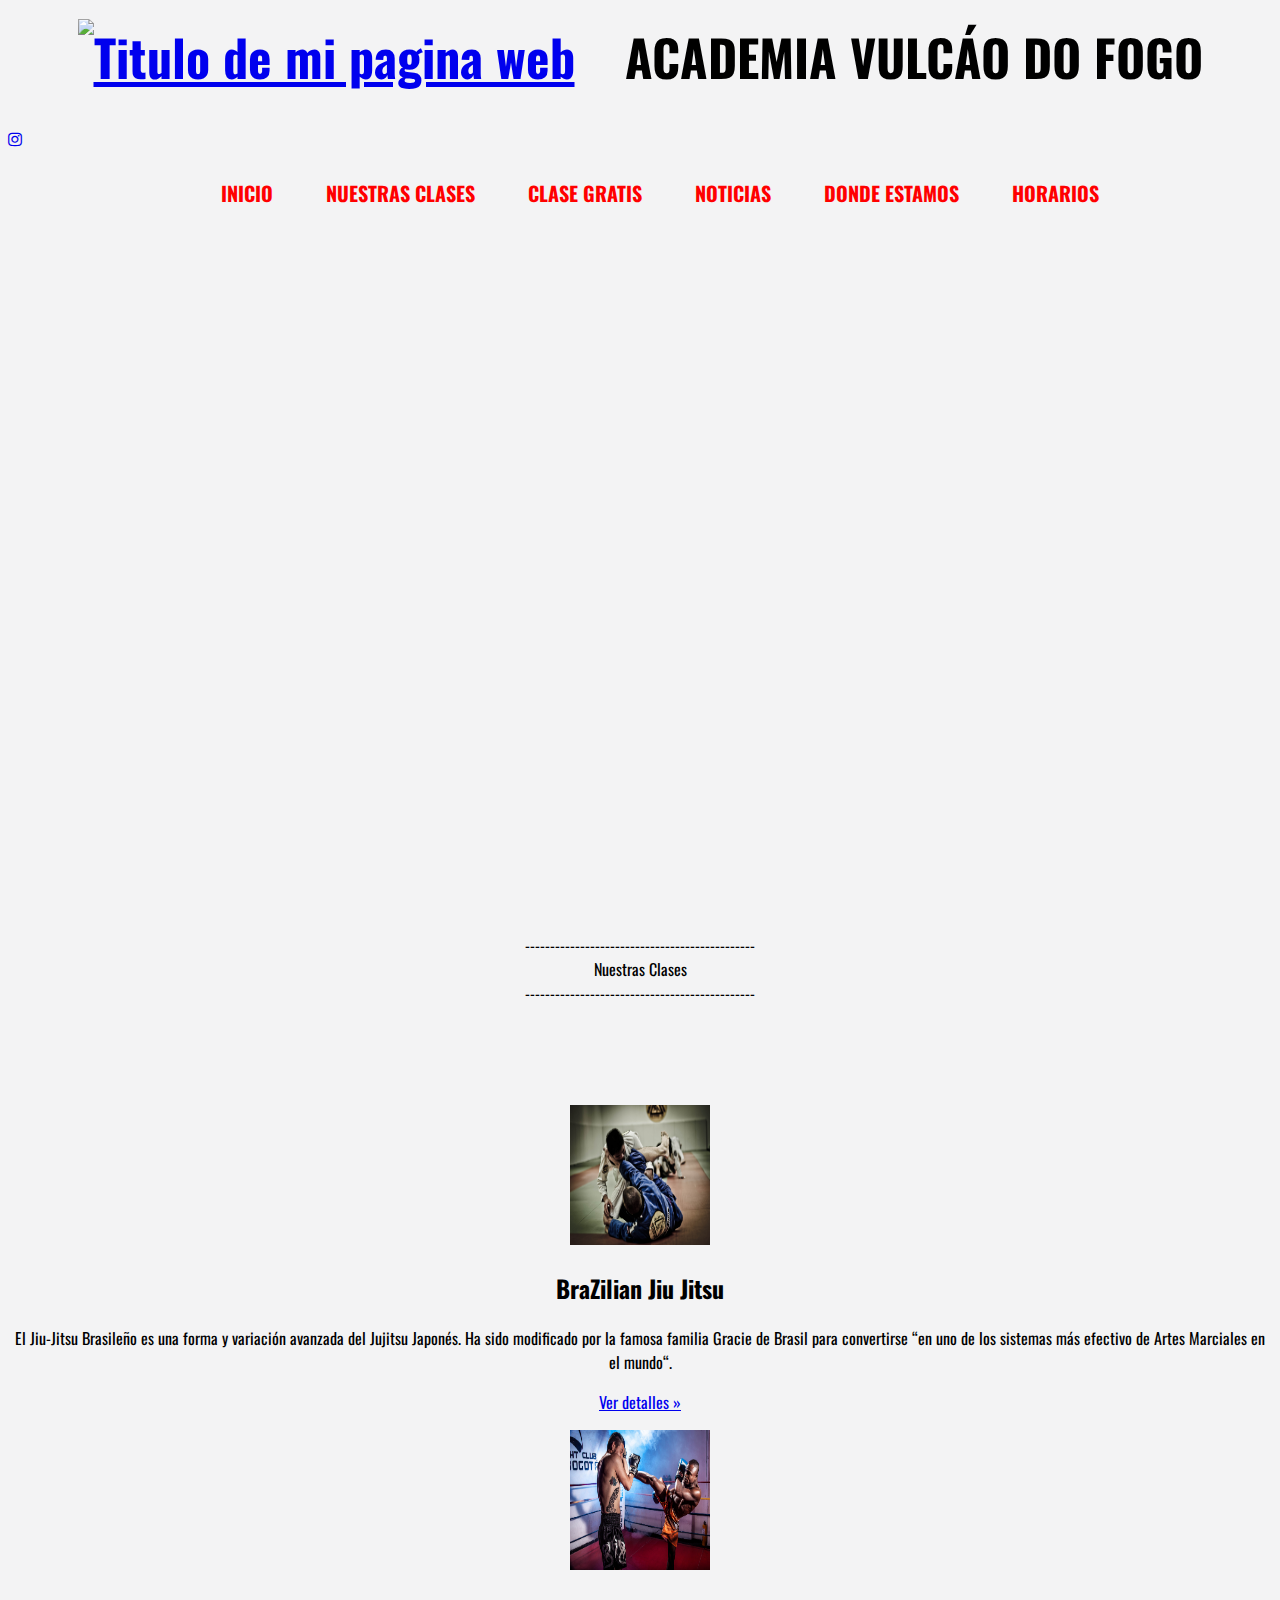
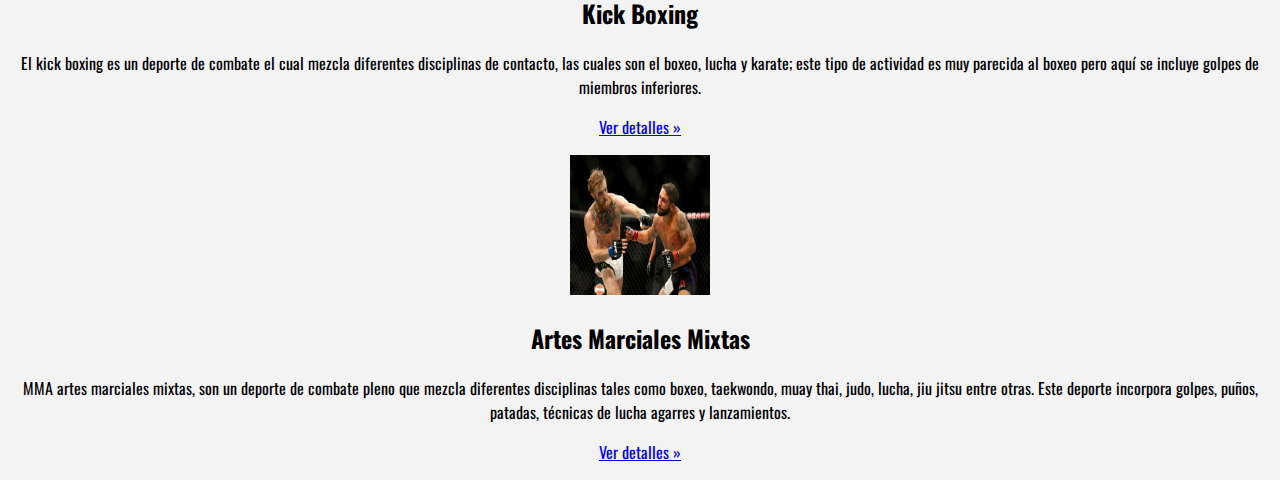
==== index.html @ 4342ad63 "1) arregle las imagenes del play - stop del slider 2)Agregue los tipos de clases en el index, abajo " ====
<!DOCTYPE html>
<html lang="en">
<head>
	<meta charset="UTF-8">
	<title>Academia de Jiu Jitsu Humberto Fuentes</title>
	<link rel="shortcut icon" href="resource/img/fabicon">
	
	<link rel="stylesheet" type="text/css" href="./resource/css/style.css" />
	<link rel="stylesheet" type="text/css" href="./resource/css/bootstrap.min.css" />
	<link rel="stylesheet" type="text/css" href="css/slider.css" media="screen"/>
	<link href="https://fonts.googleapis.com/css?family=Slabo+27px" rel="stylesheet">
	<link href="https://fonts.googleapis.com/css?family=Oswald|Slabo+27px" rel="stylesheet">
	<script src="http://code.jquery.com/jquery-1.9.1.min.js"></script>
	<script src="js/jquery.slides.min.js"></script>
	<link rel="stylesheet" href="http://netdna.bootstrapcdn.com/font-awesome/3.1.1/css/font-awesome.css">
	<link rel="stylesheet" href="https://maxcdn.bootstrapcdn.com/font-awesome/4.6.3/css/font-awesome.min.css">
	<link href="resource/css/style2.css" rel="stylesheet" type="text/css">
	<script>
    $(function() {
      $('#slides').slidesjs({
        width: 1100,
        height: 400,
        play: {
          active: true,
          auto: true,
          interval: 4000,
          swap: true
        }
      });
    });
  </script>
</head>
<body>
		<div class="container-fluid">
			<div class="row">
			<div class="col-md-12">
				<div id="titulo">
					<h1 class="titulo_h1"> 
        				<a href="index.html"><img src="resource/img/logo_academia_sin_fondo.png" alt="Titulo de mi pagina web"  width="100px" height="100px" /></a>ACADEMIA VULCÁO DO FOGO 

        			</h1>

        		</div> <!-- cierre clase titulo -->
				<div class="caja-redes">
						<a href="https://www.facebook.com/Academia.JiuJitsu.Humberto.Fuentes/?fref=ts" class="icon-button facebook"  target="_blank"><i class="icon-facebook"></i><span></span></a>
						<a href="https://www.instagram.com/vulcao_do_fogo/" class="icon-button"  target="_blank"><i class="fa fa-instagram" aria-hidden="true"></i><span></span></a>
   				</div>

				

				
			</div> <!-- termina div de com-md-12 -->
			</div><!-- termina div de row -->

		<div class="col-md-12">
		  <nav id="menu">
			<ul class="menu_items">
				<li><a href="">INICIO</a></li>
				<li><a href="">NUESTRAS CLASES</a></li>
				<li><a href="">CLASE GRATIS</a></li>
				<li><a href="">NOTICIAS</a></li>
				<li><a href="contacto.html">DONDE ESTAMOS</a></li>
				<li><a href="">HORARIOS</a></li>
			</ul>
		</nav>
		
			
				<div id="slides">
      				<img src="resource/img/fotos/slider/academia.jpg" alt="Photo by: Missy S Link: http://www.flickr.com/photos/listenmissy/5087404401/" height="600px">
      				<img src="resource/img/fotos/slider/ven.jpg" alt="Photo by: Daniel Parks Link: http://www.flickr.com/photos/parksdh/5227623068/" height="600px">
      				<img src="resource/img/fotos/slider/promocion.jpg" alt="Photo by: Mike Ranweiler Link: http://www.flickr.com/photos/27874907@N04/4833059991/" height="600px">
      				<img src="resource/img/fotos/slider/jiujitsu_grupo.jpg" alt="Photo by: Stuart SeegerLink: http://www.flickr.com/photos/stuseeger/97577796/" height="600px">
      				
    			</div>
    	</div> <!-- cierre col-md-12 -->

    	<div class="row" style="margin-top:700px;margin-bottom:100px">
      <div class="col-lg-4" style="text-align:center;">
        ----------------------------------------------
      </div>
      <div class="col-lg-4" style="text-align:center;">Nuestras Clases</div>
      <div class="col-lg-4" style="text-align:center;">
        ----------------------------------------------
      </div>
      </div>

      <div class="row">
        <div class="col-lg-4" style="text-align:center;">
          <img class="img-circle" src="resource/img/fotos/clases/jiujitsu_clase.jpg" alt="Generic placeholder image" width="140" height="140">
          <h2>BraZilian Jiu Jitsu</h2>
          <p>
              El Jiu-Jitsu Brasileño es una forma y variación avanzada del Jujitsu Japonés. Ha sido modificado por la famosa familia Gracie de Brasil para convertirse “en uno de los sistemas más efectivo de Artes Marciales en el mundo“.</p>
          <p><a class="btn btn-default" href="#" role="button">Ver detalles »</a></p>
        </div><!-- /.col-lg-4 -->
        <div class="col-lg-4" style="text-align:center;">
          <img class="img-circle" src="resource/img/fotos/clases/KICK-BOXING.jpg" alt="Generic placeholder image" width="140" height="140">
          <h2>Kick Boxing</h2>
          <p>El kick boxing es un deporte de combate el cual mezcla diferentes disciplinas de contacto, las cuales son el boxeo, lucha y karate; este tipo de actividad es muy parecida al boxeo pero aquí se incluye golpes de miembros inferiores.</p>
          <p><a class="btn btn-default" href="#" role="button">Ver detalles »</a></p>
        </div><!-- /.col-lg-4 -->
        <div class="col-lg-4" style="text-align:center;">
          <img class="img-circle" src="resource/img/fotos/clases/mma.jpg" alt="Generic placeholder image" width="140" height="140">
          <h2>Artes Marciales Mixtas</h2>
          <p>MMA artes marciales mixtas, son un deporte de combate pleno que mezcla diferentes disciplinas tales como boxeo, taekwondo, muay thai, judo, lucha, jiu jitsu entre otras. Este deporte incorpora golpes, puños, patadas, técnicas de lucha agarres y lanzamientos.</p>
          <p><a class="btn btn-default" href="#" role="button">Ver detalles »</a></p>
        </div><!-- /.col-lg-4 -->
      </div> <!-- cierre Row -->

	</div> <!-- cierre container fluid -->
</body>
</html>
---- resource/css/style.css ----
*{
	font-family: 'Slabo 27px', serif;
font-family: 'Oswald', sans-serif;
}

#titulo{
	margin-top: -15px;
}
body{
	background: #f3f3f4 url(../../resource/img/grey_wood.jpg) repeat fixed center center;
  }

.titulo_h1{
	text-align: center;
	color:black;
	font-size: 50px;
}

h1 img{
	margin-right: 50px;

}

#menu{
	display: flex;
	height: 2.2cm;
	min-height: initial;
	text-align: center;
	background: #f3f3f4 url(../../resource/img/maderanegra.jpg) repeat fixed center center;
	font-size: 20px;
	text-transform: uppercase;
	text-decoration: none;
}

#menu UL
{
	float: none;
	margin: 0px auto;
}

#menu UL LI
{
	display: inline-block;
	margin: 0.75cm 14px 16px 14px;

}

.menu_items{
	border: 0;
	font-size: 100%;
	vertical-align: baseline;
	font:inherit;
}

ul.menu_items li a{
        position: relative;
        font-weight:bold;
        color:red;
        margin: 0px 10px;
        text-decoration: none;
    }

ul.menu_items li a:after{
        position: absolute;
        bottom: 7px;
        left: 0px;
        width: 100%;
        height: 2.5px;
        background-color: white;
        content: "";
        font-weight:bold;
        opacity: 0;
        transition: opacity 0.3s ease 0s, transform 0.3s ease 0s;
        transform: translateY(20px);        
    }
ul.menu_items li a:hover:after{
        opacity:1;
        transform: translateY(15px)
    }

.menu_items LI A:hover{
	color:white;
}

#logo{
	
}


a{
	text-decoration: underline;
}

.style-thick .separator-holder{
    border-top-width: 15px;}
---- css/slider.css ----
#slides {
      display: none;
  
    }


    #slides .slidesjs-navigation {
      /*margin-top:5px;*/
    }

    a.slidesjs-next,
    a.slidesjs-previous,
    a.slidesjs-play,
    a.slidesjs-stop {
      background-image: url(../img/btns-next-prev.png);
      background-repeat: no-repeat;
      display:block;
      width:12px;
      height:18px;
      overflow: hidden;
      text-indent: -9999px;
      float: left;
      margin-right:5px;
      
      
      
    }

    a.slidesjs-next {
      margin-right:10px;
      background-position: -12px 0;
    }

    a:hover.slidesjs-next {
      background-position: -12px -18px;
    }

    a.slidesjs-previous {
      background-position: 0 0;
    }

    a:hover.slidesjs-previous {
      background-position: 0 -18px;
    }

    a.slidesjs-play {
      width:15px;
      background-position: -25px 0;
    }

    a:hover.slidesjs-play {
      background-position: -25px -18px;
    }

    a.slidesjs-stop {
      width:18px;
      background-position: -41px 0;
    }

    a:hover.slidesjs-stop {
      background-position: -41px -18px;
    }

    .slidesjs-pagination {
      margin: 7px 0 0;
      float: right;
      list-style: none;
    }

    .slidesjs-pagination li {
      float: left;
      margin: 0 1px;
    }

    .slidesjs-pagination li a {
      display: block;
      width: 13px;
      height: 0;
      padding-top: 13px;
      background-image: url(../img/pagination.png);
      background-position: 0 0;
      float: left;
      overflow: hidden;
    }

    .slidesjs-pagination li a.active,
    .slidesjs-pagination li a:hover.active {
      background-position: 0 -13px
    }

    .slidesjs-pagination li a:hover {
      background-position: 0 -26px
    }

    #slides a:link,
    #slides a:visited {
      color: #333
    }

    #slides a:hover,
    #slides a:active {
      color: #9e2020
    }

    .navbar {
      overflow: hidden
    }
  </style>
  <!-- End SlidesJS Optional-->

  <!-- SlidesJS Required: These styles are required if you'd like a responsive slideshow -->
  <style>
    #slides {
      display: none
    }

    .container {
      margin: 0 auto
    }

    /* For tablets & smart phones */
    @media (max-width: 767px) {
      body {
        padding-left: 20px;
        padding-right: 20px;
      }
      .container {
        width: auto;
        
      }
    }

    /* For smartphones */
    @media (max-width: 480px) {
      .container {
        width: auto;
        

      }
    }

    /* For smaller displays like laptops */
    @media (min-width: 768px) and (max-width: 979px) {
      .container {
        width: 724px;
      }
    }

    /* For larger displays */
    @media (min-width: 1200px) {
      .container {
        width: 1170px
      }
    }

    @media screen and (max-width: 767px) {
   
    .caja-redes{
      display: -webkit-box;
      display: -moz-box;
      display: -ms-flexbox;
      display: -webkit-flex;
      display: flex;
      -webkit-justify-content: center;
      -ms-justify-content: center;
      -moz-justify-content: center;
      justify-content: center;
    }

}
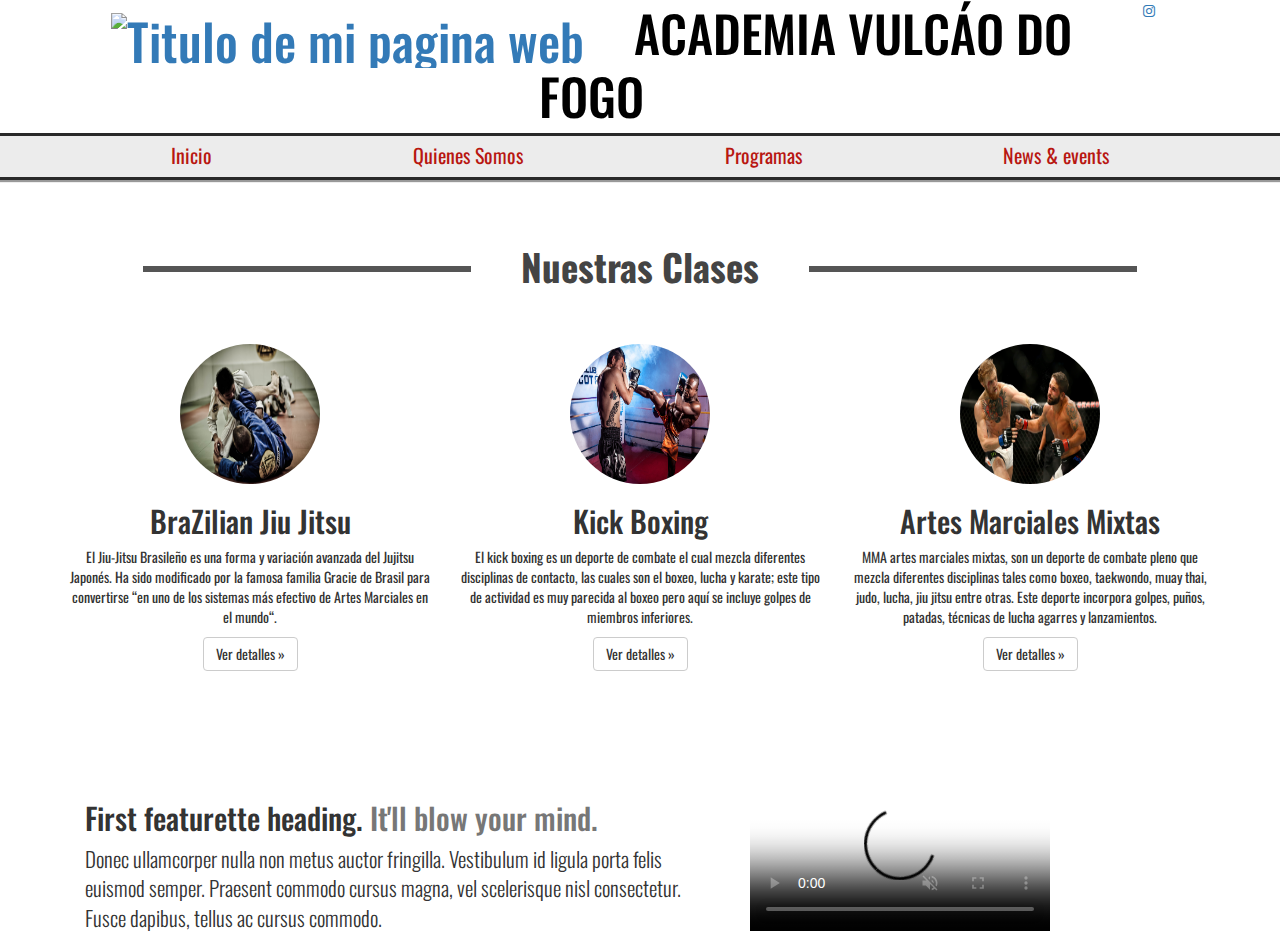
==== commit 1512b205: "Big Title con barras laterales" ====
--- a/index.html
+++ b/index.html
@@ -1,17 +1,20 @@
 <!DOCTYPE html>
-<html lang="en">
+<html lan="es">
 <head>
 	<meta charset="UTF-8">
 	<title>Academia de Jiu Jitsu Humberto Fuentes</title>
 	<link rel="shortcut icon" href="resource/img/fabicon">
-	
+	<meta name="viewport" content="width=device-width, initial-scale=1">
 	<link rel="stylesheet" type="text/css" href="./resource/css/style.css" />
-	<link rel="stylesheet" type="text/css" href="./resource/css/bootstrap.min.css" />
+	<link rel="stylesheet" href="./resource/css/navbar.css" media="screen">
+	<link rel="stylesheet" href="custom/style.css" media="screen" title="no title">
+	<link rel="stylesheet" href="https://maxcdn.bootstrapcdn.com/bootstrap/3.3.7/css/bootstrap.min.css" media="screen">
 	<link rel="stylesheet" type="text/css" href="css/slider.css" media="screen"/>
 	<link href="https://fonts.googleapis.com/css?family=Slabo+27px" rel="stylesheet">
-	<link href="https://fonts.googleapis.com/css?family=Oswald|Slabo+27px" rel="stylesheet">
+	<link href="https://fonts.googleapis.com/css?family=Oswald:300,400|Slabo+27px" rel="stylesheet">
 	<script src="http://code.jquery.com/jquery-1.9.1.min.js"></script>
 	<script src="js/jquery.slides.min.js"></script>
+	<script src="js\toggle_navbar.js" type="text/javascript"></script>
 	<link rel="stylesheet" href="http://netdna.bootstrapcdn.com/font-awesome/3.1.1/css/font-awesome.css">
 	<link rel="stylesheet" href="https://maxcdn.bootstrapcdn.com/font-awesome/4.6.3/css/font-awesome.min.css">
 	<link href="resource/css/style2.css" rel="stylesheet" type="text/css">
@@ -19,7 +22,7 @@
     $(function() {
       $('#slides').slidesjs({
         width: 1100,
-        height: 400,
+        height: 550,
         play: {
           active: true,
           auto: true,
@@ -30,59 +33,78 @@
     });
   </script>
 </head>
-<body>
-		<div class="container-fluid">
+<body >
+		<div class="container">
 			<div class="row">
-			<div class="col-md-12">
+			<div class="col-md-11">
 				<div id="titulo">
-					<h1 class="titulo_h1"> 
-        				<a href="index.html"><img src="resource/img/logo_academia_sin_fondo.png" alt="Titulo de mi pagina web"  width="100px" height="100px" /></a>ACADEMIA VULCÁO DO FOGO 
+					<h1 class="titulo_h1">
+        				<a href="index.html"><img src="resource/img/logo_academia_sin_fondo.png" alt="Titulo de mi pagina web"  width="100px" height="100px" /></a>ACADEMIA VULCÁO DO FOGO
 
         			</h1>
 
         		</div> <!-- cierre clase titulo -->
+     </div>
+     <div class="col-md-1">
 				<div class="caja-redes">
 						<a href="https://www.facebook.com/Academia.JiuJitsu.Humberto.Fuentes/?fref=ts" class="icon-button facebook"  target="_blank"><i class="icon-facebook"></i><span></span></a>
-						<a href="https://www.instagram.com/vulcao_do_fogo/" class="icon-button"  target="_blank"><i class="fa fa-instagram" aria-hidden="true"></i><span></span></a>
+						<a href="https://www.instagram.com/vulcao_do_fogo/" class="icon-button2"  target="_blank"><i class="fa fa-instagram" aria-hidden="true"></i><span></span></a>
    				</div>
 
-				
 
-				
+
+
 			</div> <!-- termina div de com-md-12 -->
 			</div><!-- termina div de row -->
+		</div>
 
-		<div class="col-md-12">
-		  <nav id="menu">
-			<ul class="menu_items">
-				<li><a href="">INICIO</a></li>
-				<li><a href="">NUESTRAS CLASES</a></li>
-				<li><a href="">CLASE GRATIS</a></li>
-				<li><a href="">NOTICIAS</a></li>
-				<li><a href="contacto.html">DONDE ESTAMOS</a></li>
-				<li><a href="">HORARIOS</a></li>
-			</ul>
+		<nav>
+			<div class="container nav-bg">
+				<div class="row">
+
+					<div class="nav-menubtn">
+						<span id="display-menu" class="icon-th-menu"></span>
+					</div>
+
+					<div class="col-sm-12 pull-right nav-links min-hide">
+						<ul>
+							<li><a href="#">Inicio</a></li>
+							<li><a href="contacto.html">Quienes Somos</a></li>
+							<li><a href="#">Programas</a></li>
+							<li><a href="#">News &#38 events</a></li>
+						</ul>
+					</div>
+
+				</div>
+			</div>
 		</nav>
-		
-			
-				<div id="slides">
-      				<img src="resource/img/fotos/slider/academia.jpg" alt="Photo by: Missy S Link: http://www.flickr.com/photos/listenmissy/5087404401/" height="600px">
-      				<img src="resource/img/fotos/slider/ven.jpg" alt="Photo by: Daniel Parks Link: http://www.flickr.com/photos/parksdh/5227623068/" height="600px">
-      				<img src="resource/img/fotos/slider/promocion.jpg" alt="Photo by: Mike Ranweiler Link: http://www.flickr.com/photos/27874907@N04/4833059991/" height="600px">
-      				<img src="resource/img/fotos/slider/jiujitsu_grupo.jpg" alt="Photo by: Stuart SeegerLink: http://www.flickr.com/photos/stuseeger/97577796/" height="600px">
-      				
-    			</div>
-    	</div> <!-- cierre col-md-12 -->
+		<div class="nav-margin"></div> <!-- Espaciador de navbar -->
 
-    	<div class="row" style="margin-top:700px;margin-bottom:100px">
-      <div class="col-lg-4" style="text-align:center;">
-        ----------------------------------------------
-      </div>
-      <div class="col-lg-4" style="text-align:center;">Nuestras Clases</div>
-      <div class="col-lg-4" style="text-align:center;">
-        ----------------------------------------------
-      </div>
-      </div>
+	<br><br>
+	<div class="container">
+		<div class="row">
+			<div class="col-md-12">
+					<div id="slides">
+	      				<img src="resource/img/fotos/slider/academia.jpg" alt="Photo by: Missy S Link: http://www.flickr.com/photos/listenmissy/5087404401/" >
+	      				<img src="resource/img/fotos/slider/ven.jpg" alt="Photo by: Daniel Parks Link: http://www.flickr.com/photos/parksdh/5227623068/">
+	      				<img src="resource/img/fotos/slider/promocion.jpg" alt="Photo by: Mike Ranweiler Link: http://www.flickr.com/photos/27874907@N04/4833059991/">
+	      				<img src="resource/img/fotos/slider/jiujitsu_grupo.jpg" alt="Photo by: Stuart SeegerLink: http://www.flickr.com/photos/stuseeger/97577796/">
+
+	    			</div>
+	   </div> <!-- cierre col-md-12 -->
+	 </div>
+
+
+	 <div class="row">
+    <div class="col-md-12">
+			<div class="row bgrow-center">
+				<div class="bigtittle-overhidde">
+					<span>Nuestras Clases</span>
+				</div>
+			</div> <!-- cierre BIG TITTLE -->
+    	
+  	</div> <!-- cierre col-md-12 -->
+	</div>
 
       <div class="row">
         <div class="col-lg-4" style="text-align:center;">
@@ -104,8 +126,22 @@
           <p>MMA artes marciales mixtas, son un deporte de combate pleno que mezcla diferentes disciplinas tales como boxeo, taekwondo, muay thai, judo, lucha, jiu jitsu entre otras. Este deporte incorpora golpes, puños, patadas, técnicas de lucha agarres y lanzamientos.</p>
           <p><a class="btn btn-default" href="#" role="button">Ver detalles »</a></p>
         </div><!-- /.col-lg-4 -->
+
       </div> <!-- cierre Row -->
 
-	</div> <!-- cierre container fluid -->
+      <div class="row" style="margin-top:100px;">
+          <div class="col-md-12">
+              <div class="col-md-7">
+                  <h2 class="featurette-heading">First featurette heading. <span class="text-muted">It'll blow your mind.</span></h2>
+                  <p class="lead">Donec ullamcorper nulla non metus auctor fringilla. Vestibulum id ligula porta felis euismod semper. Praesent commodo cursus magna, vel scelerisque nisl consectetur. Fusce dapibus, tellus ac cursus commodo.</p>
+              </div>
+          <div class="col-md-5">
+              <video src="resource/video/video-vulcao.mp4" controls autoplay loop muted preload="auto" poster="demo.jpg" >
+              </video>
+        </div>
+      </div>
+    </div>
+
+</div> <!-- cierre container fluid -->
 </body>
-</html>+</html>
--- a/resource/css/navbar.css
+++ b/resource/css/navbar.css
@@ -0,0 +1,234 @@
+nav *{
+  margin: 0;
+  padding: 0;
+  list-style: none;
+  font-family: Oswald, sans-serif;
+}
+
+nav li a, nav li a:hover, nav li a:focus {
+  text-decoration: none;
+  border: none;
+}
+
+.nav-margin{
+  height: 47px;  /* NAV HEIGHT */
+}
+
+nav {
+  background-color: #ececec;
+  min-height: 47px;  /* NAV HEIGHT */
+  width: 100%;
+  position: absolute;
+  left: 0;
+  z-index: 100;
+
+  -webkit-box-shadow: inset 0 3px 0 #292929
+              ,inset 0 -3px 0 #292929
+              , 0 2px 1px rgba(0, 0, 0, 0.40);
+  -moz-box-shadow: inset 0 3px 0 #292929
+              ,inset 0 -3px 0 #292929
+              , 0 2px 1px rgba(0, 0, 0, 0.40);
+  -ms-box-shadow: inset 0 3px 0 #292929
+              ,inset 0 -3px 0 #292929
+              , 0 2px 1px rgba(0, 0, 0, 0.40);
+  box-shadow: inset 0 3px 0 #292929
+              ,inset 0 -3px 0 #292929
+              , 0 2px 1px rgba(0, 0, 0, 0.40);
+}
+
+.nav-links{
+  -webkit-transition: all .5s ease;
+  -moz-transition: all .5s ease;
+  -ms-transition: all .5s ease;
+  transition: all .5s ease;
+}
+
+.nav-links ul {
+  margin: 0;
+  padding: 0;
+  display: -webkit-flex;
+  display: -moz-flex;
+  display: -ms-flex;
+  display: flex;
+  -webkit-flex-direction: row;
+  -moz-flex-direction: row;
+  -ms-flex-direction: row;
+  flex-direction: row;
+  -webkit-justify-content: space-around;
+  -moz-justify-content: space-around;
+  -ms-justify-content: space-around;
+  justify-content: space-around;
+}
+
+.nav-links ul li{
+  -webkit-flex: 0 0 1;
+  -moz-flex: 0 0 1;
+  -ms-flex: 0 0 1;
+  flex: 0 0 1;
+  display: -webkit-flex;
+  display: -moz-flex;
+  display: -ms-flex;
+  display: flex;
+  -webkit-justify-content: center;
+  -moz-justify-content: center;
+  -ms-justify-content: center;
+  justify-content: center;
+}
+
+.nav-links ul li a{
+  text-align: center;
+  font-size: 20px;
+  color: #b81711;
+  display: inline-block;
+  padding: 8px 20px;
+}
+
+.nav-links ul li a:hover {
+  color: #4183D7;
+}
+
+.nav-menubtn {
+  color: #b81711;
+  display: none;
+  min-height: 47px;  /* NAV HEIGHT */
+  float: right;
+  margin-right: 5px;
+  -webkit-align-items: center;
+  -moz-align-items: center;
+  -ms-align-items: center;
+  align-items: center;
+}
+
+.nav-menubtn span {
+  display: block;
+  font-size: 30px;
+  margin: 0 14px;
+  padding: 0 0 7px 0;
+  cursor: pointer;
+}
+
+/* Minified version */
+@media screen and (max-width: 767px) {
+    .nav-bg {
+      background-color: #ececec;
+      -webkit-box-shadow: inset 0 3px 0 #292929
+                  ,inset 0 -3px 0 #292929;
+      -moz-box-shadow: inset 0 3px 0 #292929
+                  ,inset 0 -3px 0 #292929;
+      -ms-box-shadow: inset 0 3px 0 #292929
+                  ,inset 0 -3px 0 #292929;
+      box-shadow: inset 0 3px 0 #292929
+                  ,inset 0 -3px 0 #292929;
+    }
+
+    .nav-menubtn{
+      display: -webkit-flex;
+      display: -moz-flex;
+      display: -ms-flex;
+      display: flex;
+    }
+
+    .nav-links{
+      float: none !important;
+      position: fixed !important;
+      padding: 0 !important;
+      top: 0;
+      right: 0;
+      background-color: #ececec;
+      height: 100vh;
+      z-index: -10;  /*FIXME*/
+
+      -webkit-box-shadow: -1px 0 1px rgba(0, 0, 0, 0.40);
+      -moz-box-shadow: -1px 0 1px rgba(0, 0, 0, 0.40);
+      -ms-box-shadow: -1px 0 1px rgba(0, 0, 0, 0.40);
+      box-shadow: -1px 0 1px rgba(0, 0, 0, 0.40);
+    }
+
+    .nav-links ul{
+      -webkit-flex-direction: column;
+      -moz-flex-direction: column;
+      -ms-flex-direction: column;
+      flex-direction: column;
+      margin-top: 47px;  /* NAV HEIGHT */
+    }
+
+    .nav-links ul li{
+      width: 180px;
+    }
+
+    .nav-links ul li a{
+      -webkit-flex: 1 0;
+      -moz-flex: 1 0;
+      -ms-flex: 1 0;
+      flex: 1 0;
+    }
+
+    .min-hide{
+      right: -190px;
+    }
+
+    .nav-fix{
+      position: fixed;
+      top: 0;
+    }
+}
+
+
+/* Estilos para titulo con barras laterales */
+
+.bgrow-center {
+  -moz-display: flex;
+  -webkit-display: flex;
+  -ms-display: flex;
+  display: flex;
+  -webkit-justify-content: center;
+  -moz-justify-content: center;
+  -ms-justify-content: center;
+  justify-content: center;
+}
+
+.bigtittle-overhidde {
+  -moz-display: flex;
+  -webkit-display: flex;
+  -ms-display: flex;
+  display: flex;
+  -webkit-justify-content: center;
+  -moz-justify-content: center;
+  -ms-justify-content: center;
+  justify-content: center;
+  width: 85%;
+  overflow: hidden;
+}
+
+.bigtittle-overhidde span{
+  position: relative;
+  font-family: Oswald;
+  font-size: 37px;
+  font-weight: bold;
+  text-align: center;
+  margin: 20px 0 50px 0;
+  color: #444; /* Color del GRAN TITULO */
+}
+
+.bigtittle-overhidde span:before, .bigtittle-overhidde span:after{
+  content: "";
+  position: absolute;
+  background-color: #555;  /* Color de las barras laterales */
+  height: 6px;
+  width: 500px;
+  top: 25px;
+}
+
+.bigtittle-overhidde span:before{
+  right: -550px;
+}
+
+.bigtittle-overhidde span:after{
+  left: -550px;
+}
+
+@media screen and (max-width: 767px) {
+  .bigtittle-overhidde {
+    width: 100%;
+  }
+}
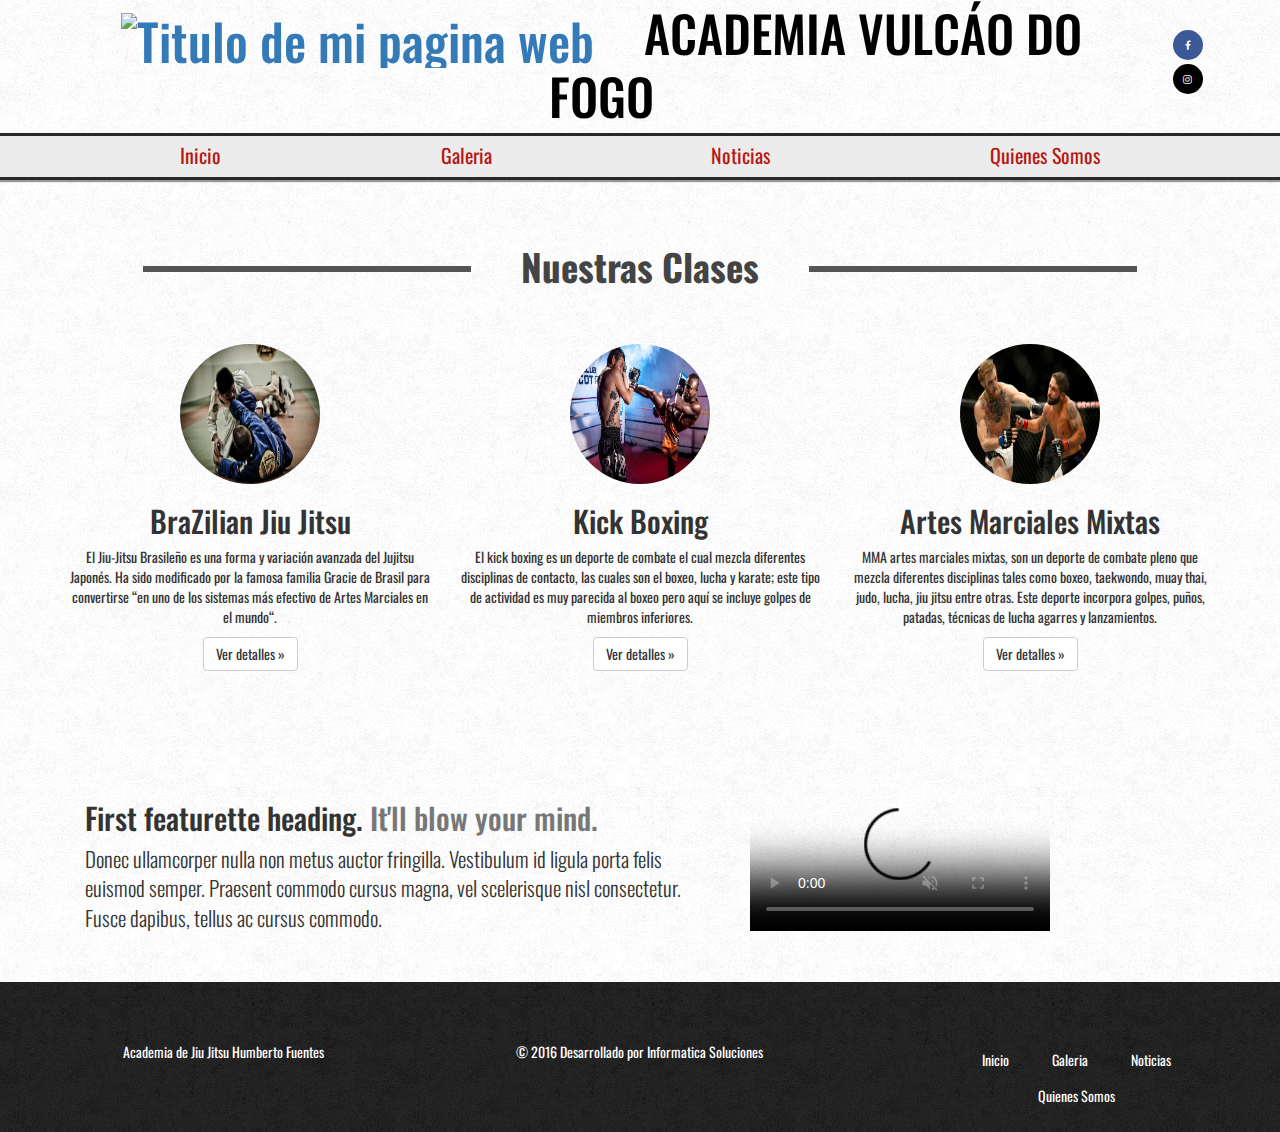
==== commit 1896b8f2: "1) footer listo 2) se corregio error icono facebook 3) se cambio backgraund" ====
--- a/index.html
+++ b/index.html
@@ -17,7 +17,7 @@
 	<script src="js\toggle_navbar.js" type="text/javascript"></script>
 	<link rel="stylesheet" href="http://netdna.bootstrapcdn.com/font-awesome/3.1.1/css/font-awesome.css">
 	<link rel="stylesheet" href="https://maxcdn.bootstrapcdn.com/font-awesome/4.6.3/css/font-awesome.min.css">
-	<link href="resource/css/style2.css" rel="stylesheet" type="text/css">
+	<link href="./resource/css/style2.css" rel="stylesheet" type="text/css">
 	<script>
     $(function() {
       $('#slides').slidesjs({
@@ -47,7 +47,7 @@
      </div>
      <div class="col-md-1">
 				<div class="caja-redes">
-						<a href="https://www.facebook.com/Academia.JiuJitsu.Humberto.Fuentes/?fref=ts" class="icon-button facebook"  target="_blank"><i class="icon-facebook"></i><span></span></a>
+						<a href="https://www.facebook.com/Academia.JiuJitsu.Humberto.Fuentes/?fref=ts" class="icon-button facebook"  target="_blank"><i class="fa fa-facebook"></i><span></span></a>
 						<a href="https://www.instagram.com/vulcao_do_fogo/" class="icon-button2"  target="_blank"><i class="fa fa-instagram" aria-hidden="true"></i><span></span></a>
    				</div>
 
@@ -69,9 +69,9 @@
 					<div class="col-sm-12 pull-right nav-links min-hide">
 						<ul>
 							<li><a href="#">Inicio</a></li>
+							<li><a href="#">Galeria</a></li>
+							<li><a href="#">Noticias</a></li>
 							<li><a href="contacto.html">Quienes Somos</a></li>
-							<li><a href="#">Programas</a></li>
-							<li><a href="#">News &#38 events</a></li>
 						</ul>
 					</div>
 
@@ -86,7 +86,7 @@
 			<div class="col-md-12">
 					<div id="slides">
 	      				<img src="resource/img/fotos/slider/academia.jpg" alt="Photo by: Missy S Link: http://www.flickr.com/photos/listenmissy/5087404401/" >
-	      				<img src="resource/img/fotos/slider/ven.jpg" alt="Photo by: Daniel Parks Link: http://www.flickr.com/photos/parksdh/5227623068/">
+	      				<img src="resource/img/fotos/slider/ven.jpg" alt="Photo by: Daniel Parks Link: http://www.flickr.com/photos/parksdh/5227623068/" height="600px">
 	      				<img src="resource/img/fotos/slider/promocion.jpg" alt="Photo by: Mike Ranweiler Link: http://www.flickr.com/photos/27874907@N04/4833059991/">
 	      				<img src="resource/img/fotos/slider/jiujitsu_grupo.jpg" alt="Photo by: Stuart SeegerLink: http://www.flickr.com/photos/stuseeger/97577796/">
 
@@ -140,8 +140,29 @@
               </video>
         </div>
       </div>
-    </div>
+    </div> <!-- cierre div de video -->
 
 </div> <!-- cierre container fluid -->
+
+    <footer class="footer">
+    <div class="context_footer">
+        <div class="col-md-12">
+              <div class="col-md-4">
+                    <p>Academia de Jiu Jitsu Humberto Fuentes</p>
+              </div>
+              <div class="col-md-4">
+                    <p> © 2016 Desarrollado por Informatica Soluciones</p>
+              </div>
+              <div class="col-md-4 lista_footer">
+                    <ul>
+                    <li class="li_footer"><a href="#">Inicio</a></li>
+                    <li class="li_footer"><a href="#">Galeria</a></li>
+                    <li class="li_footer"><a href="#">Noticias</a></li>
+                    <li class="li_footer"><a href="contacto.html">Quienes Somos</a></li>
+                  </ul>
+              </div>
+        </div> <!-- cierre col-md-12 -->
+      </div><!-- cierre content_footer -->
+    </footer>
 </body>
 </html>
--- a/resource/css/style.css
+++ b/resource/css/style.css
@@ -7,13 +7,14 @@
 	margin-top: -15px;
 }
 body{
-	background: #f3f3f4 url(../../resource/img/grey_wood.jpg) repeat fixed center center;
+	background: #FFFFFF url(../../resource/img/textura_footer.png) repeat center top;
   }
 
 .titulo_h1{
 	text-align: center;
 	color:black;
 	font-size: 50px;
+	margin-left: 20px;
 }
 
 h1 img{
@@ -94,3 +95,34 @@
 .style-thick .separator-holder{
     border-top-width: 15px;}
 
+.footer{
+	background: #0c0c0c url(../../resource/img/textura_footer.png) repeat center top;
+	height: 150px;
+	width: 100%;
+	margin-top: 30px;
+	color:white;
+	text-align: center;
+}
+
+.context_footer .col-md-12{
+	margin-top:60px;
+}
+.img_footer{
+	margin-bottom: 150px;
+}
+
+.lista_footer li a{
+	color:white;
+	
+}
+.li_footer{
+	list-style: none;
+}
+
+.lista_footer ul li {
+	display: inline-block;
+	padding: 8px 20px;
+}
+
+
+
--- a/resource/css/style2.css
+++ b/resource/css/style2.css
@@ -0,0 +1,110 @@
+
+
+.caja-redes{
+	margin-top: 30px;
+}
+.caja-redes a {
+	text-align: center;
+	font-size: 10px;
+	
+}
+.icon-button {
+	background: #3B5998;
+	border-radius: 3em;
+	cursor: pointer;
+	display: inline-block;
+	height: 3em;
+	line-height: 3em;
+	margin: 0 30px;
+	position: relative;
+	width: 3em;
+}
+.icon-button2 {
+	background:black;
+	border-radius: 3em;
+	cursor: pointer;
+	display: inline-block;
+	height: 3em;
+	line-height: 3em;
+	margin: 0 30px;
+	position: relative;
+	width: 3em;
+}
+.icon-button span {
+	border-radius: 0;
+	display: block;
+	height: 0;
+	left: 50%;
+	margin: 0;
+	position: absolute;
+	top: 50%;
+	-webkit-transition: all 0.3s;
+	-moz-transition: all 0.3s;
+	-o-transition: all 0.3s;
+	transition: all 0.3s;
+	width: 0;
+}
+.icon-button:hover span {
+	width: 3em;
+	height: 3em;
+	border-radius: 3em;
+	margin: -1.5em;
+}
+.linkedin span {
+	background-color: #4393BB;
+}
+.pinterest span {
+	background-color: #C92228;
+}
+.twitter span {#4393BB
+	background-color: #4099ff;
+}
+.facebook span {
+	background-color: black;
+}
+.google-plus span {
+	background-color: #db5a3c;
+}
+.fa-instagram span{
+	background-color: #DF359B;
+}
+/* Iconos */
+.icon-button i {
+	background: none;
+	color: ;
+	left: 0;
+	line-height: 3em;
+	position: absolute;
+	top: 0;
+	-webkit-transition: all 0.3s;
+	-moz-transition: all 0.3s;
+	-o-transition: all 0.3s;
+	transition: all 0.3s;
+	width: 3em;
+	z-index: 2;
+}
+.icon-button .icon-linkedin {
+	color: #4393BB;
+}
+.icon-button .icon-pinterest {
+	color: #C92228;
+}
+.icon-button .icon-twitter {
+	color: #4099ff;
+}
+.icon-button2 .fa-instagram {
+	color: white;
+}
+.icon-button .icon-facebook {
+	color: white;
+}
+.icon-button .icon-google-plus {
+	color: #db5a3c;
+}
+.icon-button:hover .icon-linkedin, .icon-button:hover .icon-pinterest, .icon-button:hover .icon-twitter, .icon-button:hover .icon-facebook, .icon-button:hover .icon-google-plus {
+	color: white;
+}
+
+.fa-facebook{
+	color:white;
+}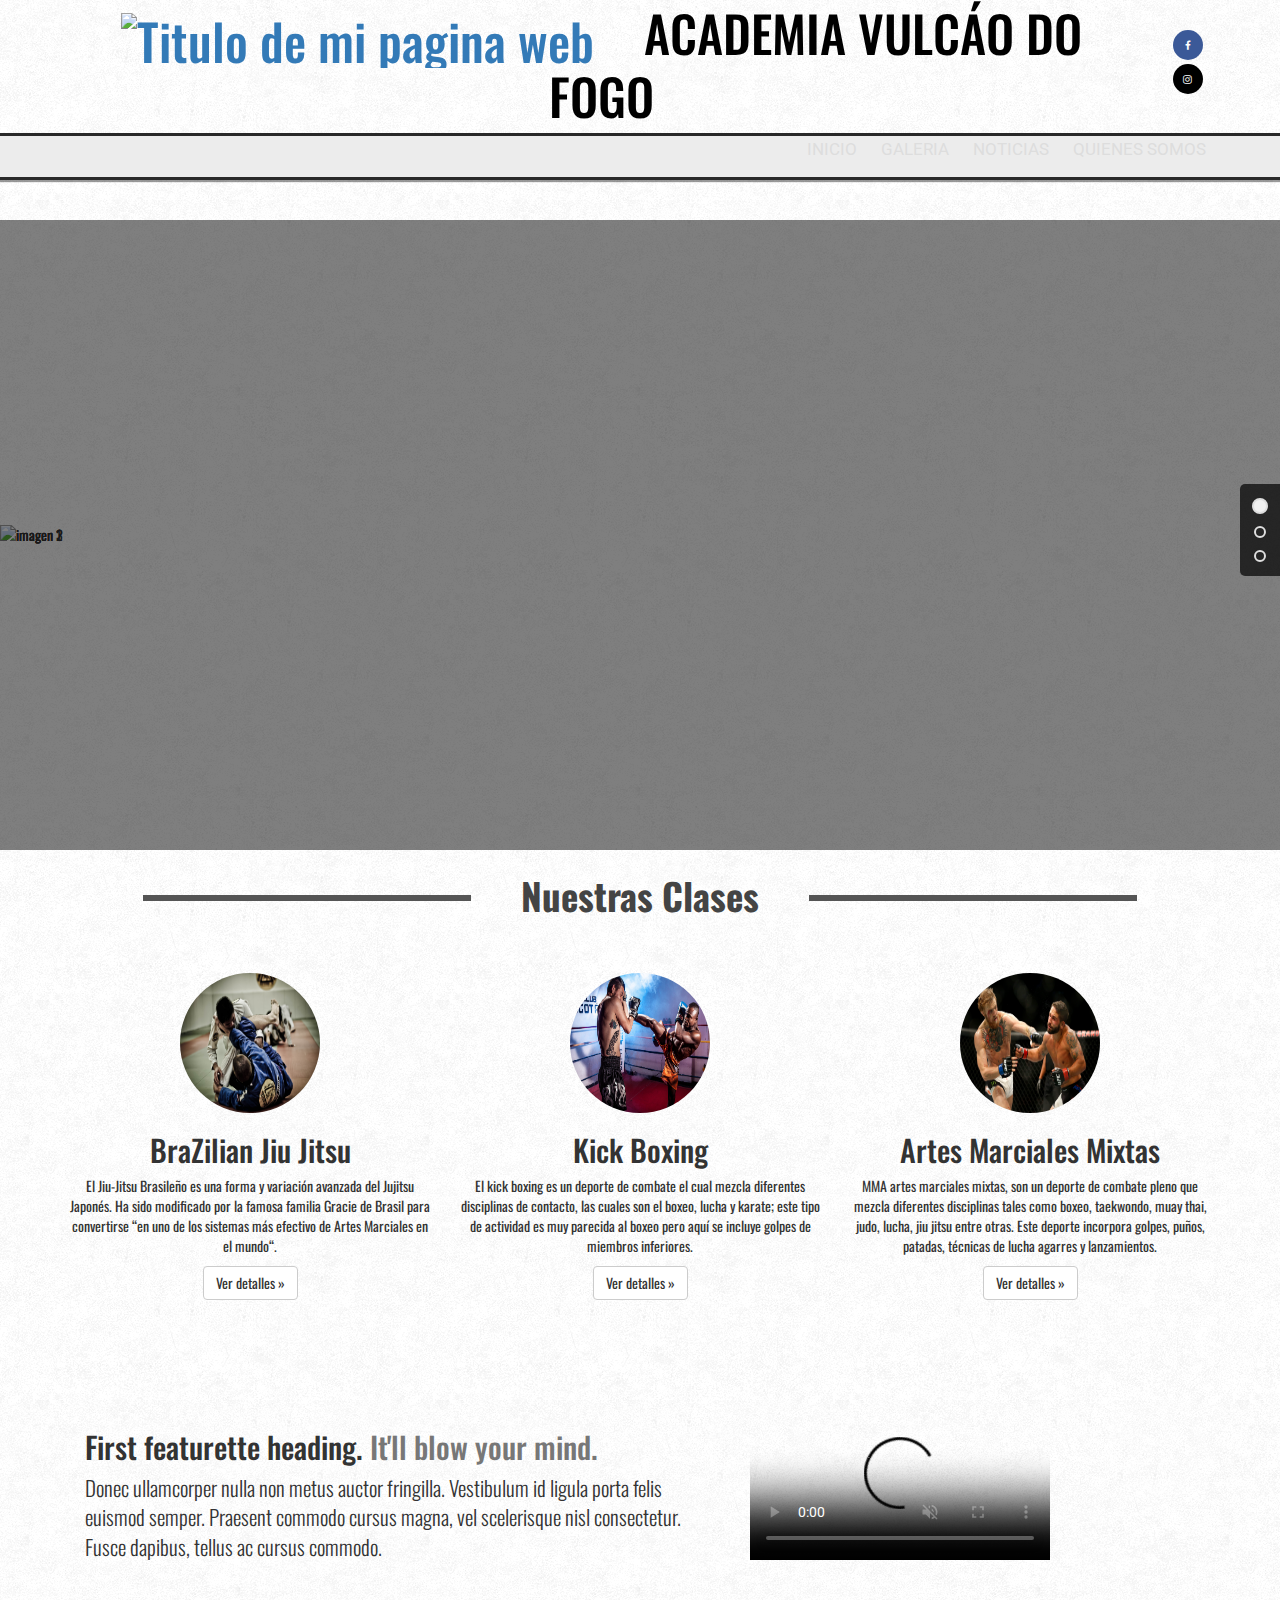
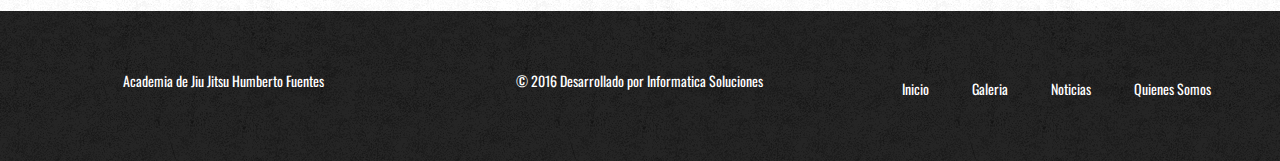
==== commit 7bec0478: "Nuevo slider" ====
--- a/index.html
+++ b/index.html
@@ -13,25 +13,18 @@
 	<link href="https://fonts.googleapis.com/css?family=Slabo+27px" rel="stylesheet">
 	<link href="https://fonts.googleapis.com/css?family=Oswald:300,400|Slabo+27px" rel="stylesheet">
 	<script src="http://code.jquery.com/jquery-1.9.1.min.js"></script>
+    <script src="./js/main.js"></script>
+    <script src="./js/slider.js"></script>
 	<script src="js/jquery.slides.min.js"></script>
 	<script src="js\toggle_navbar.js" type="text/javascript"></script>
 	<link rel="stylesheet" href="http://netdna.bootstrapcdn.com/font-awesome/3.1.1/css/font-awesome.css">
 	<link rel="stylesheet" href="https://maxcdn.bootstrapcdn.com/font-awesome/4.6.3/css/font-awesome.min.css">
 	<link href="./resource/css/style2.css" rel="stylesheet" type="text/css">
-	<script>
-    $(function() {
-      $('#slides').slidesjs({
-        width: 1100,
-        height: 550,
-        play: {
-          active: true,
-          auto: true,
-          interval: 4000,
-          swap: true
-        }
-      });
-    });
-  </script>
+	
+    <link rel="stylesheet" href="./resource/css/slider.css" media="screen" title="no title">
+    <link rel="stylesheet" href="./resource/css/main.css" media="screen" title="no title">
+    <link href="https://fonts.googleapis.com/css?family=Roboto:400,700|Montserrat:700|Anton" rel="stylesheet">
+    
 </head>
 <body >
 		<div class="container">
@@ -68,10 +61,10 @@
 
 					<div class="col-sm-12 pull-right nav-links min-hide">
 						<ul>
-							<li><a href="#">Inicio</a></li>
-							<li><a href="#">Galeria</a></li>
-							<li><a href="#">Noticias</a></li>
-							<li><a href="contacto.html">Quienes Somos</a></li>
+							<li><a href="#">INICIO</a></li>
+							<li><a href="#">GALERIA</a></li>
+							<li><a href="#">NOTICIAS</a></li>
+							<li><a href="contacto.html">QUIENES SOMOS</a></li>
 						</ul>
 					</div>
 
@@ -81,19 +74,51 @@
 		<div class="nav-margin"></div> <!-- Espaciador de navbar -->
 
 	<br><br>
+    
+    
+    
+    <section class="front">
+
+      <div class="slider">
+        <div class="ul-cont frontbg parallax">
+          <ul class="parallax-bg">
+            <li class="slide-shown"><img src="http://181.74.195.247/pyct_001/img/front.jpg" alt="imagen 1" /></li>
+            <li><img src="http://181.74.195.247/pyct_001/img/slide2.jpg" alt="imagen 2" /></li>
+            <li><img src="http://181.74.195.247/pyct_001/img/slide3.jpg" alt="imagen 3" /></li>
+          </ul>
+        </div>
+
+        <div class="container">
+          <div class="row">
+
+            <div class="slide-quotes">
+              <div class="front-text">
+                <span class="ft-small fadetext-left">LA PRIMERA CLASE</span>
+                <span><span class="highlight fadetext-bottom"><span>ES</span></span> <span class="fadetext-right">GRATIS !</span></span>
+              </div>
+
+              <div class="front-text">
+                <span class="ft-small fadetext-left">DEJA YA LAS DROGAS!</span>
+                <span><span class="highlight fadetext-bottom"><span>HAZ</span></span> <span class="fadetext-right">JIU JITSU</span></span>
+              </div>
+
+              <div class="front-text">
+                <span class="ft-small fadetext-left">FOLLAMOS TODOS O LA</span>
+                <span><span class="highlight fadetext-bottom"><span>PUTA</span></span> <span class="fadetext-right">AL RIO</span></span>
+              </div>
+            </div>
+
+          </div>
+        </div>
+
+      </div> <!-- Slider -->
+
+
+    </section>
+    
+    
+    
 	<div class="container">
-		<div class="row">
-			<div class="col-md-12">
-					<div id="slides">
-	      				<img src="resource/img/fotos/slider/academia.jpg" alt="Photo by: Missy S Link: http://www.flickr.com/photos/listenmissy/5087404401/" >
-	      				<img src="resource/img/fotos/slider/ven.jpg" alt="Photo by: Daniel Parks Link: http://www.flickr.com/photos/parksdh/5227623068/" height="600px">
-	      				<img src="resource/img/fotos/slider/promocion.jpg" alt="Photo by: Mike Ranweiler Link: http://www.flickr.com/photos/27874907@N04/4833059991/">
-	      				<img src="resource/img/fotos/slider/jiujitsu_grupo.jpg" alt="Photo by: Stuart SeegerLink: http://www.flickr.com/photos/stuseeger/97577796/">
-
-	    			</div>
-	   </div> <!-- cierre col-md-12 -->
-	 </div>
-
 
 	 <div class="row">
     <div class="col-md-12">
@@ -102,7 +127,7 @@
 					<span>Nuestras Clases</span>
 				</div>
 			</div> <!-- cierre BIG TITTLE -->
-    	
+
   	</div> <!-- cierre col-md-12 -->
 	</div>
 
--- a/resource/css/navbar.css
+++ b/resource/css/navbar.css
@@ -2,7 +2,7 @@
   margin: 0;
   padding: 0;
   list-style: none;
-  font-family: Oswald, sans-serif;
+  font-family: 'Oswald', sans-serif;
 }
 
 nav li a, nav li a:hover, nav li a:focus {
--- a/resource/css/slider.css
+++ b/resource/css/slider.css
@@ -0,0 +1,74 @@
+* {
+  margin: 0;
+  padding: 0; }
+
+.slider {
+  background-color: rgba(0, 0, 0, 0.5);
+  position: relative;
+  overflow: hidden; }
+  .slider, .slider > .ul-cont > ul, .slider > .ul-cont > ul > li {
+    height: 70vh;
+    max-height: 700px; }
+  .slider > .ul-cont > ul {
+    list-style: none;
+    margin: 0;
+    position: relative; }
+    .slider > .ul-cont > ul > li {
+      width: 100%;
+      position: absolute;
+      top: 0; }
+      .slider > .ul-cont > ul > li > img {
+        width: 100%;
+        height: auto;
+        position: absolute;
+        top: 50%;
+        left: 50%;
+        transform: translateY(-50%) translateX(-50%); }
+
+.slide-transition {
+  display: block !important;
+  z-index: 20; }
+
+.slide-shown {
+  right: 0%;
+  display: block !important;
+  z-index: 10; }
+
+.slider-controls {
+  position: absolute;
+  height: 100%;
+  top: 0;
+  right: 0;
+  z-index: 100;
+  display: flex;
+  align-items: center; }
+  .slider-controls > ul {
+    padding: 8px 0;
+    width: 40px;
+    list-style: none;
+    display: flex;
+    flex-flow: column;
+    align-items: center;
+    background-color: rgba(0, 0, 0, 0.7);
+    border-radius: 5px 0 0 5px; }
+    .slider-controls > ul > li {
+      flex: 0 0 1;
+      border-radius: 6px;
+      margin: 6px;
+      width: 12px;
+      height: 12px;
+      box-sizing: border-box;
+      border: solid #dedede 2px;
+      cursor: pointer;
+      -webkit-transition: all .2s ease-in-out;
+      -moz-transition: all .2s ease-in-out;
+      transition: all .2s ease-in-out; }
+      .slider-controls > ul > li:hover {
+        background-color: #f0f0f0; }
+      .slider-controls > ul > li.selected {
+        background-color: #f0f0f0;
+        border-radius: 8px;
+        width: 16px;
+        height: 16px; }
+
+/*# sourceMappingURL=slider.css.map */
--- a/resource/css/main.css
+++ b/resource/css/main.css
@@ -0,0 +1,205 @@
+* {
+  margin: 0;
+  padding: 0;
+  border: 0; }
+
+header {
+  height: 70px;
+  background-color: #202224;
+  position: relative;
+  z-index: 200;
+  display: flex !important;
+  align-items: center; }
+  header .container, header .row {
+    height: 40px; }
+  header .sticky {
+    width: 100%;
+    background-color: #202224; }
+  header .sticky-fix {
+    position: fixed;
+    top: 0; }
+
+.parallax-bg {
+  position: absolute;
+  width: 100%;
+  min-width: 800px;
+  left: 50%;
+  transform: translateX(-50%);
+  z-index: -10; }
+
+.front {
+  width: 100%;
+  overflow: hidden;
+  position: relative; }
+  .front .container .row .front-text {
+    cursor: default;
+    position: absolute;
+    top: 40%;
+    transform: translateY(-40%);
+    left: 20%;
+    max-width: 700px; }
+    .front .container .row .front-text span {
+      font-family: 'Roboto';
+      font-weight: 700;
+      font-size: 85px;
+      line-height: 85px;
+      color: #fff;
+      display: block; }
+      .front .container .row .front-text span > span {
+        display: inline-block; }
+      .front .container .row .front-text span.ft-small {
+        font-size: 45px !important;
+        line-height: 45px !important;
+        margin-bottom: 8px; }
+      .front .container .row .front-text span.highlight span {
+        display: table-cell;
+        vertical-align: middle;
+        padding: 0 14px;
+        width: 100px;
+        line-height: 60px;
+        font-size: 60px;
+        color: #b71c1c;
+        background: #fff;
+        text-align: center; }
+      .front .container .row .front-text span.highlight span.small {
+        font-size: 45px !important;
+        line-height: 45px !important;
+        padding: 0 0 !important; }
+
+.frontbg {
+  position: relative;
+  height: 35vw;
+  min-height: 100px;
+  max-height: 85vh; }
+
+.nav-links {
+  height: 100%;
+  float: right;
+  width: 60%; }
+  .nav-links * {
+    height: 100%; }
+  .nav-links ul {
+    margin: 0;
+    width: 100%;
+    list-style: none;
+    display: flex;
+    flex-flow: row;
+    justify-content: flex-end; }
+    .nav-links ul li {
+      margin: 0 0 0 16px; }
+      .nav-links ul li a {
+        position: relative;
+        text-decoration: none;
+        display: block;
+        padding: 4px 4px 2px 4px;
+        font-size: 17px;
+        font-family: 'Roboto', sans-serif;
+        color: #ddd; }
+        .nav-links ul li a:after {
+          content: "";
+          position: absolute;
+          bottom: 8px;
+          width: 0%;
+          height: 3px;
+          background-color: #b71c1c;
+          left: 50%;
+          transform: translateX(-50%);
+          transition: all .2s ease; }
+        .nav-links ul li a:hover:after {
+          width: 90%; }
+
+.aboutus {
+  background-color: #202224;
+  min-height: 700px;
+  position: relative;
+  overflow: hidden;
+  color: aliceblue;
+  font-family: 'Roboto'; }
+
+.back-title {
+  font-family: 'Montserrat';
+  font-size: 140px;
+  line-height: 140px;
+  color: #191a1c;
+  position: absolute;
+  top: -35px;
+  cursor: default; }
+
+.center {
+  display: flex;
+  justify-content: center; }
+
+.section-title {
+  font-size: 50px;
+  margin: 20px 0 0 0; }
+
+.separator {
+  widows: 100%;
+  height: 40px;
+  background-color: #b71c1c; }
+
+@media screen and (max-width: 767px) {
+  .frontbg {
+    height: 220px; } }
+.fadetext-left {
+  position: relative;
+  animation: fadeInLeft 0.2s 1 linear 0.1s;
+  animation-fill-mode: forwards;
+  visibility: hidden; }
+
+.fadetext-right {
+  position: relative;
+  animation: fadeInRight 0.2s 1 linear 0.6s;
+  animation-fill-mode: forwards;
+  visibility: hidden; }
+
+.fadetext-top {
+  position: relative;
+  animation: fadeInTop 0.2s 1 linear 0.1s;
+  animation-fill-mode: forwards;
+  visibility: hidden; }
+
+.fadetext-bottom {
+  position: relative;
+  animation: fadeInBottom 0.2s 1 linear 0.3s;
+  animation-fill-mode: forwards;
+  visibility: hidden; }
+
+@keyframes fadeInLeft {
+  from {
+    opacity: 0;
+    left: -100px;
+    visibility: visible; }
+  to {
+    opacity: 1;
+    left: 0px;
+    visibility: visible; } }
+@keyframes fadeInRight {
+  from {
+    opacity: 0;
+    right: -100px;
+    visibility: visible; }
+  to {
+    opacity: 1;
+    right: 0px;
+    visibility: visible; } }
+@keyframes fadeInTop {
+  from {
+    opacity: 0;
+    top: -100px;
+    visibility: visible; }
+  to {
+    opacity: 1;
+    top: 0px;
+    visibility: visible; } }
+@keyframes fadeInBottom {
+  from {
+    opacity: 0;
+    bottom: -100px;
+    visibility: visible; }
+  to {
+    opacity: 1;
+    bottom: 0px;
+    visibility: visible; } }
+
+/*# sourceMappingURL=main.css.map */
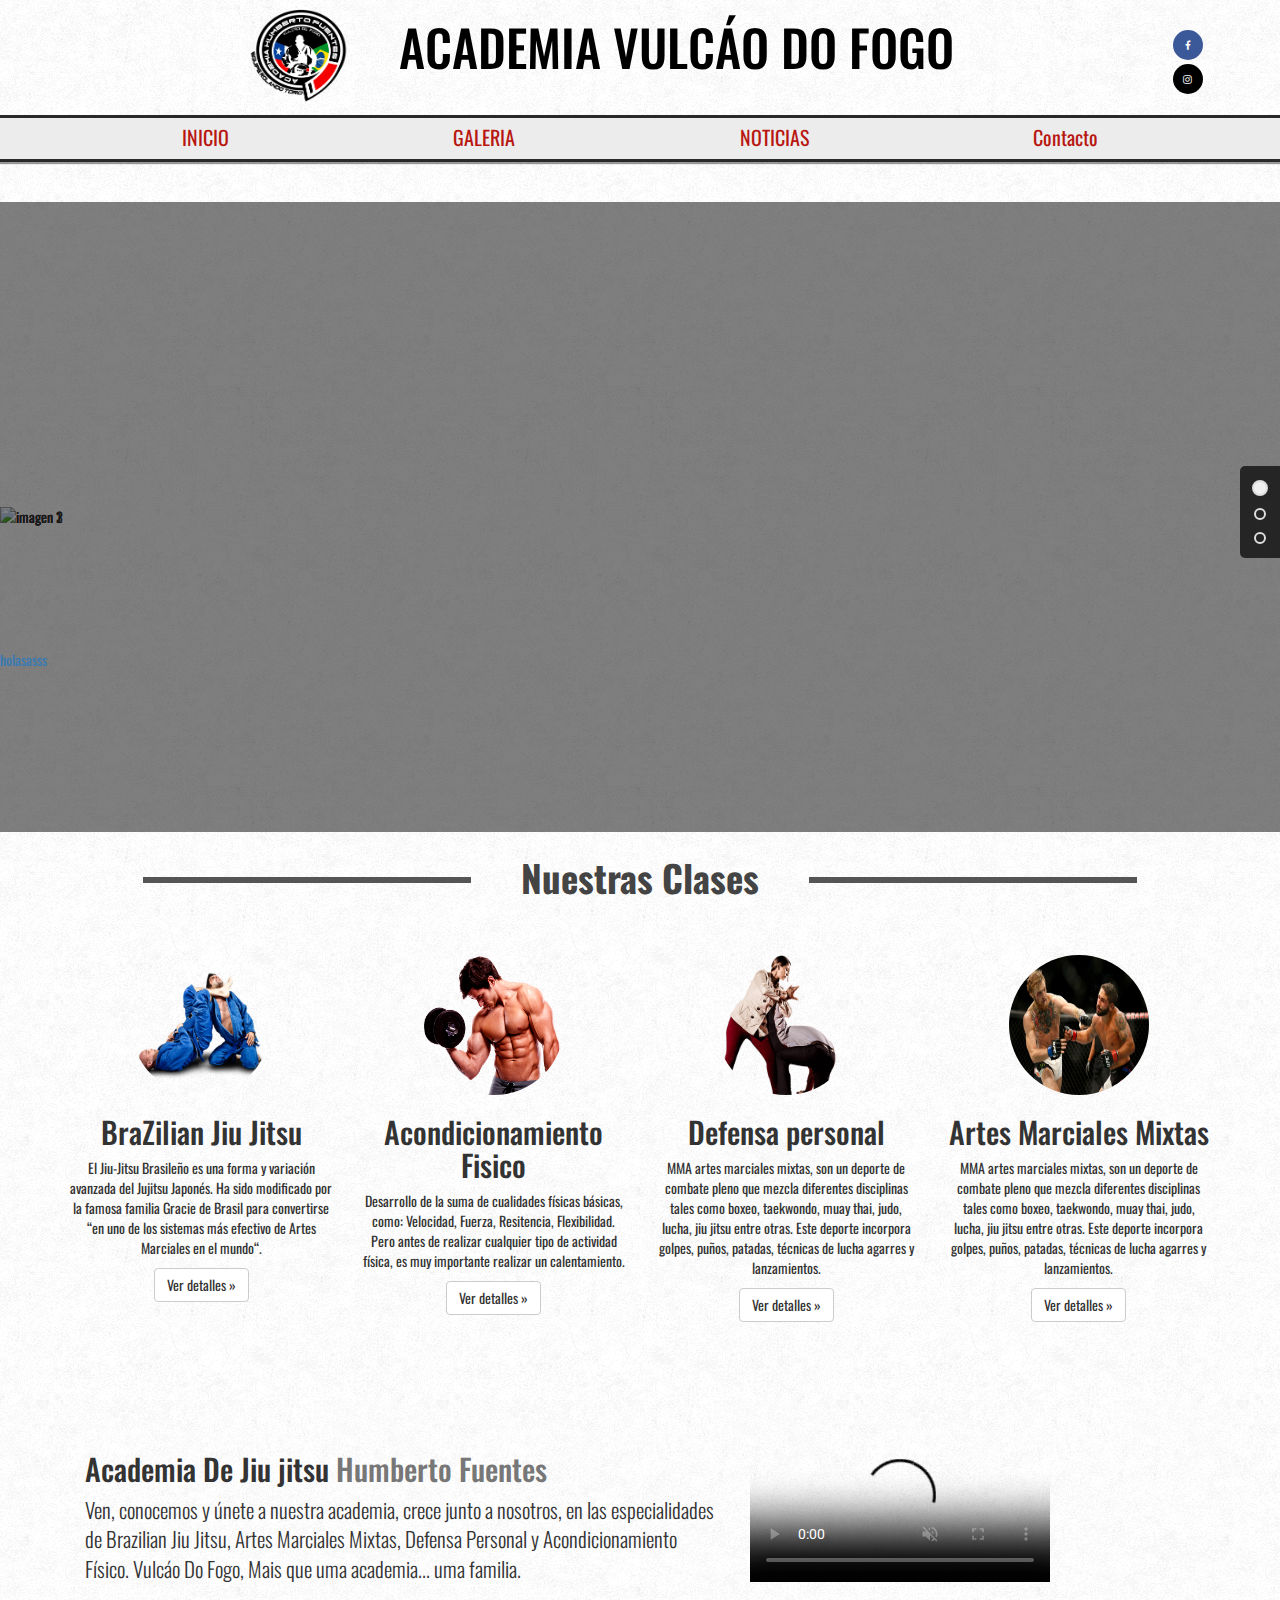
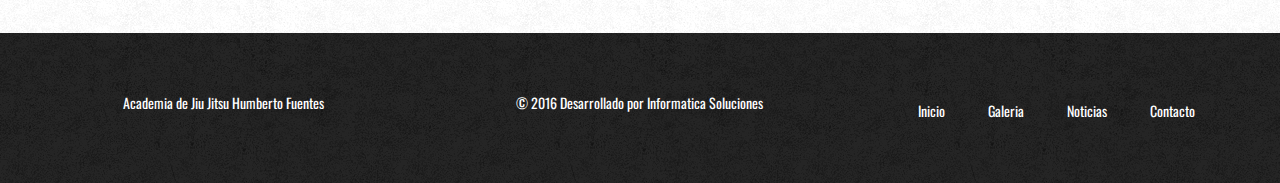
==== commit 0072642a: "index y contacto terminado con libreria de zoom image" ====
--- a/index.html
+++ b/index.html
@@ -64,7 +64,7 @@
 							<li><a href="#">INICIO</a></li>
 							<li><a href="#">GALERIA</a></li>
 							<li><a href="#">NOTICIAS</a></li>
-							<li><a href="contacto.html">QUIENES SOMOS</a></li>
+							<li><a href="contacto.html">Contacto</a></li>
 						</ul>
 					</div>
 
@@ -82,9 +82,9 @@
       <div class="slider">
         <div class="ul-cont frontbg parallax">
           <ul class="parallax-bg">
-            <li class="slide-shown"><img src="http://181.74.195.247/pyct_001/img/front.jpg" alt="imagen 1" /></li>
-            <li><img src="http://181.74.195.247/pyct_001/img/slide2.jpg" alt="imagen 2" /></li>
-            <li><img src="http://181.74.195.247/pyct_001/img/slide3.jpg" alt="imagen 3" /></li>
+            <li class="slide-shown"><img src="resource/img/fotos/slider/IMG_3281.jpg" alt="imagen 1" /></li>
+            <li><img src="resource/img/fotos/slider/IMG_3263.jpg" alt="imagen 2" /></li>
+            <li><img src="resource/img/fotos/slider/escuchar.jpg" alt="imagen 3" /></li>
           </ul>
         </div>
 
@@ -98,18 +98,19 @@
               </div>
 
               <div class="front-text">
-                <span class="ft-small fadetext-left">DEJA YA LAS DROGAS!</span>
-                <span><span class="highlight fadetext-bottom"><span>HAZ</span></span> <span class="fadetext-right">JIU JITSU</span></span>
-              </div>
-
-              <div class="front-text">
-                <span class="ft-small fadetext-left">FOLLAMOS TODOS O LA</span>
-                <span><span class="highlight fadetext-bottom"><span>PUTA</span></span> <span class="fadetext-right">AL RIO</span></span>
+                <span class="ft-small fadetext-left">Nuestro</span>
+                <span><span class="highlight fadetext-bottom"><span>Equipo</span></span> <span class="fadetext-right">JIU JITSU</span></span>
+              </div>
+
+              <div class="front-text" style="margin-left:400px;">
+                <span class="ft-small fadetext-left">Ver, escuchar, comprender</span>
+                <span><span class="highlight fadetext-bottom"><span>ejecutar</span></span> <span class="fadetext-right"></span></span>
               </div>
             </div>
 
           </div>
         </div>
+        <a href="www.cartinnetwork.com">holasasss</a>
 
       </div> <!-- Slider -->
 
@@ -132,20 +133,26 @@
 	</div>
 
       <div class="row">
-        <div class="col-lg-4" style="text-align:center;">
-          <img class="img-circle" src="resource/img/fotos/clases/jiujitsu_clase.jpg" alt="Generic placeholder image" width="140" height="140">
+        <div class="col-lg-3" style="text-align:center;">
+          <img class="img-circle" src="resource/img/fotos/clases/bjjpng.png" alt="Generic placeholder image" width="140" height="140">
           <h2>BraZilian Jiu Jitsu</h2>
           <p>
               El Jiu-Jitsu Brasileño es una forma y variación avanzada del Jujitsu Japonés. Ha sido modificado por la famosa familia Gracie de Brasil para convertirse “en uno de los sistemas más efectivo de Artes Marciales en el mundo“.</p>
           <p><a class="btn btn-default" href="#" role="button">Ver detalles »</a></p>
         </div><!-- /.col-lg-4 -->
-        <div class="col-lg-4" style="text-align:center;">
-          <img class="img-circle" src="resource/img/fotos/clases/KICK-BOXING.jpg" alt="Generic placeholder image" width="140" height="140">
-          <h2>Kick Boxing</h2>
-          <p>El kick boxing es un deporte de combate el cual mezcla diferentes disciplinas de contacto, las cuales son el boxeo, lucha y karate; este tipo de actividad es muy parecida al boxeo pero aquí se incluye golpes de miembros inferiores.</p>
-          <p><a class="btn btn-default" href="#" role="button">Ver detalles »</a></p>
-        </div><!-- /.col-lg-4 -->
-        <div class="col-lg-4" style="text-align:center;">
+        <div class="col-lg-3" style="text-align:center;">
+          <img class="img-circle" src="resource/img/fotos/clases/man4.png" alt="Generic placeholder image" width="140" height="140">
+          <h2>Acondicionamiento Fisico</h2>
+          <p>Desarrollo de la suma de cualidades físicas básicas, como: Velocidad, Fuerza, Resitencia, Flexibilidad. Pero antes de realizar cualquier tipo de actividad física, es muy importante realizar un calentamiento.</p>
+          <p><a class="btn btn-default" href="#" role="button">Ver detalles »</a></p>
+        </div><!-- /.col-lg-4 -->
+        <div class="col-lg-3" style="text-align:center;">
+          <img class="img-circle" src="resource/img/fotos/clases/defensa-personal.png" alt="Generic placeholder image" width="140" height="140">
+          <h2>Defensa personal</h2>
+          <p>MMA artes marciales mixtas, son un deporte de combate pleno que mezcla diferentes disciplinas tales como boxeo, taekwondo, muay thai, judo, lucha, jiu jitsu entre otras. Este deporte incorpora golpes, puños, patadas, técnicas de lucha agarres y lanzamientos.</p>
+          <p><a class="btn btn-default" href="#" role="button">Ver detalles »</a></p>
+        </div><!-- /.col-lg-4 -->
+        <div class="col-lg-3" style="text-align:center;">
           <img class="img-circle" src="resource/img/fotos/clases/mma.jpg" alt="Generic placeholder image" width="140" height="140">
           <h2>Artes Marciales Mixtas</h2>
           <p>MMA artes marciales mixtas, son un deporte de combate pleno que mezcla diferentes disciplinas tales como boxeo, taekwondo, muay thai, judo, lucha, jiu jitsu entre otras. Este deporte incorpora golpes, puños, patadas, técnicas de lucha agarres y lanzamientos.</p>
@@ -157,8 +164,9 @@
       <div class="row" style="margin-top:100px;">
           <div class="col-md-12">
               <div class="col-md-7">
-                  <h2 class="featurette-heading">First featurette heading. <span class="text-muted">It'll blow your mind.</span></h2>
-                  <p class="lead">Donec ullamcorper nulla non metus auctor fringilla. Vestibulum id ligula porta felis euismod semper. Praesent commodo cursus magna, vel scelerisque nisl consectetur. Fusce dapibus, tellus ac cursus commodo.</p>
+                  <h2 class="featurette-heading">Academia De Jiu jitsu <span class="text-muted">Humberto Fuentes</span></h2>
+                  <p class="lead">Ven, conocemos y únete a nuestra academia, crece junto a nosotros, en las especialidades de Brazilian Jiu Jitsu, Artes Marciales Mixtas, Defensa Personal y Acondicionamiento Físico.
+Vulcáo Do Fogo, Mais que uma academia... uma familia.</p>
               </div>
           <div class="col-md-5">
               <video src="resource/video/video-vulcao.mp4" controls autoplay loop muted preload="auto" poster="demo.jpg" >
@@ -183,7 +191,7 @@
                     <li class="li_footer"><a href="#">Inicio</a></li>
                     <li class="li_footer"><a href="#">Galeria</a></li>
                     <li class="li_footer"><a href="#">Noticias</a></li>
-                    <li class="li_footer"><a href="contacto.html">Quienes Somos</a></li>
+                    <li class="li_footer"><a href="contacto.html">Contacto</a></li>
                   </ul>
               </div>
         </div> <!-- cierre col-md-12 -->
--- a/resource/css/main.css
+++ b/resource/css/main.css
@@ -2,22 +2,6 @@
   margin: 0;
   padding: 0;
   border: 0; }
-
-header {
-  height: 70px;
-  background-color: #202224;
-  position: relative;
-  z-index: 200;
-  display: flex !important;
-  align-items: center; }
-  header .container, header .row {
-    height: 40px; }
-  header .sticky {
-    width: 100%;
-    background-color: #202224; }
-  header .sticky-fix {
-    position: fixed;
-    top: 0; }
 
 .parallax-bg {
   position: absolute;
@@ -72,41 +56,7 @@
   min-height: 100px;
   max-height: 85vh; }
 
-.nav-links {
-  height: 100%;
-  float: right;
-  width: 60%; }
-  .nav-links * {
-    height: 100%; }
-  .nav-links ul {
-    margin: 0;
-    width: 100%;
-    list-style: none;
-    display: flex;
-    flex-flow: row;
-    justify-content: flex-end; }
-    .nav-links ul li {
-      margin: 0 0 0 16px; }
-      .nav-links ul li a {
-        position: relative;
-        text-decoration: none;
-        display: block;
-        padding: 4px 4px 2px 4px;
-        font-size: 17px;
-        font-family: 'Roboto', sans-serif;
-        color: #ddd; }
-        .nav-links ul li a:after {
-          content: "";
-          position: absolute;
-          bottom: 8px;
-          width: 0%;
-          height: 3px;
-          background-color: #b71c1c;
-          left: 50%;
-          transform: translateX(-50%);
-          transition: all .2s ease; }
-        .nav-links ul li a:hover:after {
-          width: 90%; }
+
 
 .aboutus {
   background-color: #202224;
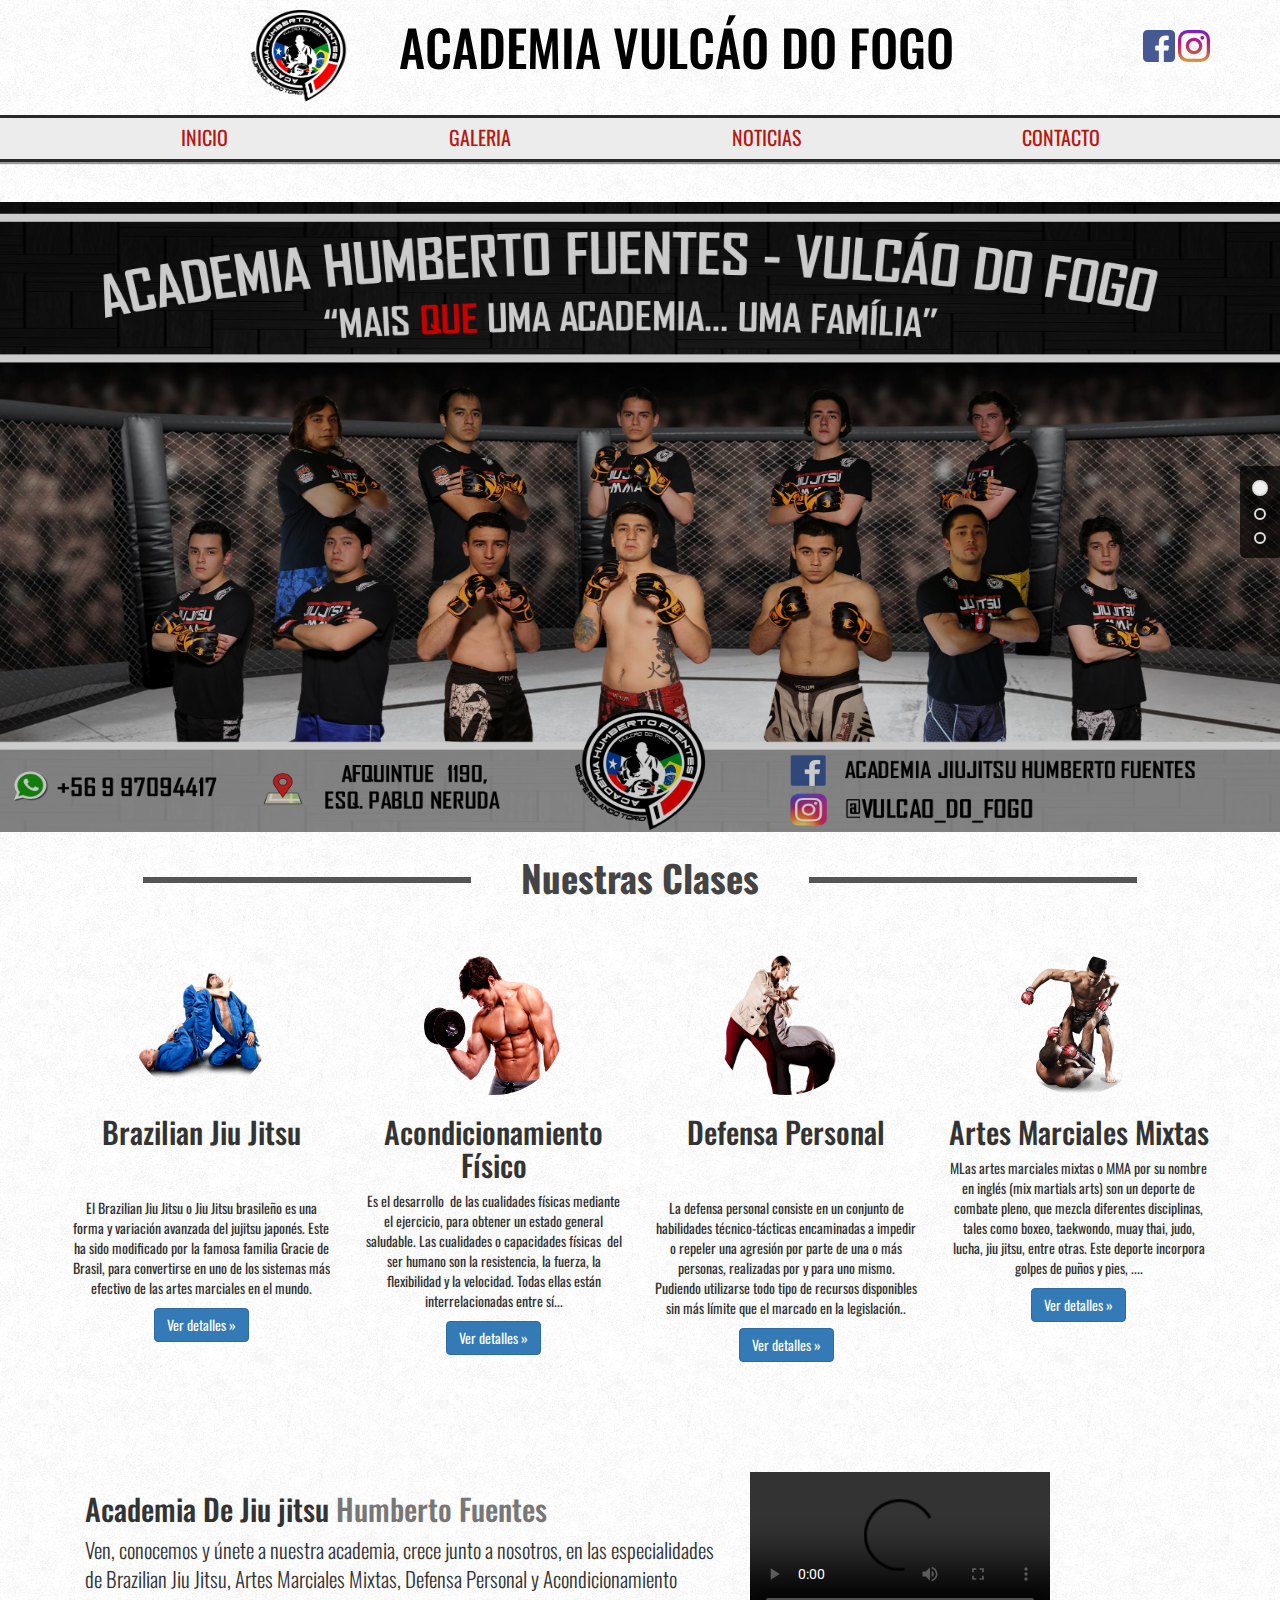
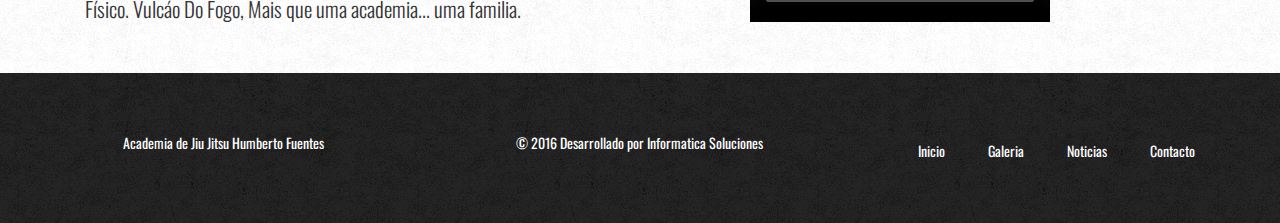
==== commit 36167a18: "pagina terminada" ====
--- a/index.html
+++ b/index.html
@@ -24,7 +24,20 @@
     <link rel="stylesheet" href="./resource/css/slider.css" media="screen" title="no title">
     <link rel="stylesheet" href="./resource/css/main.css" media="screen" title="no title">
     <link href="https://fonts.googleapis.com/css?family=Roboto:400,700|Montserrat:700|Anton" rel="stylesheet">
-    
+
+	<!-- librerias para video.js -->
+    <link href="http://vjs.zencdn.net/5.12.6/video-js.css" rel="stylesheet">
+	<script src="http://vjs.zencdn.net/ie8/1.1.2/videojs-ie8.min.js"></script>
+	<script>
+  (function(i,s,o,g,r,a,m){i['GoogleAnalyticsObject']=r;i[r]=i[r]||function(){
+  (i[r].q=i[r].q||[]).push(arguments)},i[r].l=1*new Date();a=s.createElement(o),
+  m=s.getElementsByTagName(o)[0];a.async=1;a.src=g;m.parentNode.insertBefore(a,m)
+  })(window,document,'script','https://www.google-analytics.com/analytics.js','ga');
+
+  ga('create', 'UA-87916163-1', 'auto');
+  ga('send', 'pageview');
+
+</script>
 </head>
 <body >
 		<div class="container">
@@ -32,7 +45,7 @@
 			<div class="col-md-11">
 				<div id="titulo">
 					<h1 class="titulo_h1">
-        				<a href="index.html"><img src="resource/img/logo_academia_sin_fondo.png" alt="Titulo de mi pagina web"  width="100px" height="100px" /></a>ACADEMIA VULCÁO DO FOGO
+        				<a href="index.html"><img src="resource/img/logo_academia_sin_fondo.png" alt="Titulo de mi pagina web"  width="100px" height="100px" id="agrandar"/></a>ACADEMIA VULCÁO DO FOGO
 
         			</h1>
 
@@ -40,8 +53,8 @@
      </div>
      <div class="col-md-1">
 				<div class="caja-redes">
-						<a href="https://www.facebook.com/Academia.JiuJitsu.Humberto.Fuentes/?fref=ts" class="icon-button facebook"  target="_blank"><i class="fa fa-facebook"></i><span></span></a>
-						<a href="https://www.instagram.com/vulcao_do_fogo/" class="icon-button2"  target="_blank"><i class="fa fa-instagram" aria-hidden="true"></i><span></span></a>
+						<a href="https://www.facebook.com/Academia.JiuJitsu.Humberto.Fuentes/?fref=ts" target="_blank" ><img src="resource/img/facebook.png" alt=""><span></span></a>
+						<a href="https://www.instagram.com/vulcao_do_fogo/" target="_blank"><img src="resource/img/instagram.png" alt=""><span></span></a>
    				</div>
 
 
@@ -62,9 +75,9 @@
 					<div class="col-sm-12 pull-right nav-links min-hide">
 						<ul>
 							<li><a href="#">INICIO</a></li>
-							<li><a href="#">GALERIA</a></li>
-							<li><a href="#">NOTICIAS</a></li>
-							<li><a href="contacto.html">Contacto</a></li>
+							<li><a href="galeria.html">GALERIA</a></li>
+							<li><a href="noticias.html">NOTICIAS</a></li>
+							<li><a href="contacto.html">CONTACTO</a></li>
 						</ul>
 					</div>
 
@@ -82,9 +95,9 @@
       <div class="slider">
         <div class="ul-cont frontbg parallax">
           <ul class="parallax-bg">
-            <li class="slide-shown"><img src="resource/img/fotos/slider/IMG_3281.jpg" alt="imagen 1" /></li>
-            <li><img src="resource/img/fotos/slider/IMG_3263.jpg" alt="imagen 2" /></li>
-            <li><img src="resource/img/fotos/slider/escuchar.jpg" alt="imagen 3" /></li>
+            <li class="slide-shown"><img src="./resource/img/fotos/slider/equipo_mma.jpg" alt="imagen 1" /></li>
+            <li><img src="./resource/img/fotos/slider/equipo_jiujitsu.jpg" alt="imagen 2" height="20px" /></li>
+            <li><img src="./resource/img/fotos/slider/escuchar.jpg" alt="imagen 3" style="height: auto;"/></li>
           </ul>
         </div>
 
@@ -93,13 +106,13 @@
 
             <div class="slide-quotes">
               <div class="front-text">
-                <span class="ft-small fadetext-left">LA PRIMERA CLASE</span>
-                <span><span class="highlight fadetext-bottom"><span>ES</span></span> <span class="fadetext-right">GRATIS !</span></span>
+                <span class="ft-small fadetext-left"><!--LA PRIMERA CLASE--></span>
+                <span><span class="highlight fadetext-bottom"><span><!--ES --></span></span> <span class="fadetext-right"><!--GRATIS !--></span></span>
               </div>
 
               <div class="front-text">
-                <span class="ft-small fadetext-left">Nuestro</span>
-                <span><span class="highlight fadetext-bottom"><span>Equipo</span></span> <span class="fadetext-right">JIU JITSU</span></span>
+                <span class="ft-small fadetext-left"><!--Nuestro --></span>
+                <span><span class="highlight fadetext-bottom"><span><!--Equipo --></span></span> <span class="fadetext-right"><!--JIU JITSU--></span></span>
               </div>
 
               <div class="front-text" style="margin-left:400px;">
@@ -110,8 +123,6 @@
 
           </div>
         </div>
-        <a href="www.cartinnetwork.com">holasasss</a>
-
       </div> <!-- Slider -->
 
 
@@ -134,42 +145,45 @@
 
       <div class="row">
         <div class="col-lg-3" style="text-align:center;">
-          <img class="img-circle" src="resource/img/fotos/clases/bjjpng.png" alt="Generic placeholder image" width="140" height="140">
-          <h2>BraZilian Jiu Jitsu</h2>
-          <p>
-              El Jiu-Jitsu Brasileño es una forma y variación avanzada del Jujitsu Japonés. Ha sido modificado por la famosa familia Gracie de Brasil para convertirse “en uno de los sistemas más efectivo de Artes Marciales en el mundo“.</p>
-          <p><a class="btn btn-default" href="#" role="button">Ver detalles »</a></p>
+          <img class="img-circle" src="resource/img/fotos/clases/bjjpng.png" alt="Generic placeholder image" width="140" height="140" id="agrandar">
+          <h2>Brazilian Jiu Jitsu</h2><br><br> 
+          <p>El Brazilian Jiu Jitsu o Jiu Jitsu brasileño es una forma y variación avanzada del jujitsu japonés. Este ha sido modificado por la famosa familia Gracie de Brasil, para convertirse en uno de los sistemas más efectivo de las artes marciales en el mundo.</p>
+          <p><a class="btn btn-primary" href="resource/paginas_clases/jiujitsu.html" role="button">Ver detalles »</a></p>
         </div><!-- /.col-lg-4 -->
         <div class="col-lg-3" style="text-align:center;">
           <img class="img-circle" src="resource/img/fotos/clases/man4.png" alt="Generic placeholder image" width="140" height="140">
-          <h2>Acondicionamiento Fisico</h2>
-          <p>Desarrollo de la suma de cualidades físicas básicas, como: Velocidad, Fuerza, Resitencia, Flexibilidad. Pero antes de realizar cualquier tipo de actividad física, es muy importante realizar un calentamiento.</p>
-          <p><a class="btn btn-default" href="#" role="button">Ver detalles »</a></p>
+          <h2>Acondicionamiento Físico</h2>
+          <p>Es el desarrollo  de las cualidades físicas mediante el ejercicio, para obtener un estado general saludable. Las cualidades o capacidades físicas  del ser humano son la resistencia, la fuerza, la flexibilidad y la velocidad. Todas ellas están interrelacionadas entre sí...</p>
+          <p><a class="btn btn-primary" href="resource/paginas_clases/acondicionamiento.html" role="button">Ver detalles »</a></p>
+        </div><!-- /.col-lg-4 -->
+        <div class="col-lg-3" style="text-align:center;">	
+          <img class="img-circle" src="resource/img/fotos/clases/defensa-personal.png" alt="Generic placeholder image" width="140" height="140">
+          <h2>Defensa Personal</h2><br><br>
+          <p>La defensa personal consiste en un conjunto de habilidades técnico-tácticas encaminadas a impedir o repeler una agresión por parte de una o más personas, realizadas por y para uno mismo. Pudiendo utilizarse todo tipo de recursos disponibles sin más límite que el marcado en la legislación..</p>
+          <p><a class="btn btn-primary" href="resource/paginas_clases/defensa personal.html" role="button">Ver detalles »</a></p>
         </div><!-- /.col-lg-4 -->
         <div class="col-lg-3" style="text-align:center;">
-          <img class="img-circle" src="resource/img/fotos/clases/defensa-personal.png" alt="Generic placeholder image" width="140" height="140">
-          <h2>Defensa personal</h2>
-          <p>MMA artes marciales mixtas, son un deporte de combate pleno que mezcla diferentes disciplinas tales como boxeo, taekwondo, muay thai, judo, lucha, jiu jitsu entre otras. Este deporte incorpora golpes, puños, patadas, técnicas de lucha agarres y lanzamientos.</p>
-          <p><a class="btn btn-default" href="#" role="button">Ver detalles »</a></p>
-        </div><!-- /.col-lg-4 -->
-        <div class="col-lg-3" style="text-align:center;">
-          <img class="img-circle" src="resource/img/fotos/clases/mma.jpg" alt="Generic placeholder image" width="140" height="140">
+          <img class="img-circle" src="resource/img/fotos/clases/img-mma02.png" alt="Generic placeholder image" width="140" height="140">
           <h2>Artes Marciales Mixtas</h2>
-          <p>MMA artes marciales mixtas, son un deporte de combate pleno que mezcla diferentes disciplinas tales como boxeo, taekwondo, muay thai, judo, lucha, jiu jitsu entre otras. Este deporte incorpora golpes, puños, patadas, técnicas de lucha agarres y lanzamientos.</p>
-          <p><a class="btn btn-default" href="#" role="button">Ver detalles »</a></p>
+          <p>MLas artes marciales mixtas o MMA por su nombre en inglés (mix martials arts) son un deporte de combate pleno, que mezcla diferentes disciplinas, tales como boxeo, taekwondo, muay thai, judo, lucha, jiu jitsu, entre otras. Este deporte incorpora golpes de puños y pies, ....</p>
+          <p><a class="btn btn-primary" href="resource/paginas_clases/mma.html" role="button">Ver detalles »</a></p>
         </div><!-- /.col-lg-4 -->
 
       </div> <!-- cierre Row -->
+   
 
       <div class="row" style="margin-top:100px;">
           <div class="col-md-12">
               <div class="col-md-7">
                   <h2 class="featurette-heading">Academia De Jiu jitsu <span class="text-muted">Humberto Fuentes</span></h2>
                   <p class="lead">Ven, conocemos y únete a nuestra academia, crece junto a nosotros, en las especialidades de Brazilian Jiu Jitsu, Artes Marciales Mixtas, Defensa Personal y Acondicionamiento Físico.
-Vulcáo Do Fogo, Mais que uma academia... uma familia.</p>
+                  Vulcáo Do Fogo, Mais que uma academia... uma familia.</p>
               </div>
           <div class="col-md-5">
-              <video src="resource/video/video-vulcao.mp4" controls autoplay loop muted preload="auto" poster="demo.jpg" >
+              <!--<video src="resource/video/video-vulcao.mp4" controls autoplay loop muted preload="auto" poster="demo.jpg" class="embed-responsive-item">
+              </video>-->
+              <video class="video-js vjs-default-skin" controls data-setup='{}'>
+              	<source src="resource/video/video-vulcao.mp4" type="video/mp4 "> 
               </video>
         </div>
       </div>
@@ -184,7 +198,7 @@
                     <p>Academia de Jiu Jitsu Humberto Fuentes</p>
               </div>
               <div class="col-md-4">
-                    <p> © 2016 Desarrollado por Informatica Soluciones</p>
+                    <a href="https://www.facebook.com/alejandro17a"><p style="color:white;"> © 2016 Desarrollado por Informatica Soluciones</p></a>
               </div>
               <div class="col-md-4 lista_footer">
                     <ul>
@@ -197,5 +211,6 @@
         </div> <!-- cierre col-md-12 -->
       </div><!-- cierre content_footer -->
     </footer>
+    <script src="http://vjs.zencdn.net/5.12.6/video.js"></script>
 </body>
 </html>
--- a/resource/css/style.css
+++ b/resource/css/style.css
@@ -1,6 +1,11 @@
 *{
-	font-family: 'Slabo 27px', serif;
+font-family: 'Slabo 27px', serif;
 font-family: 'Oswald', sans-serif;
+}
+
+@font-face {
+font-family: Moyko;
+src: url('../fuente/Moyko.ttf');
 }
 
 #titulo{
@@ -124,5 +129,10 @@
 	padding: 8px 20px;
 }
 
+.fuentexd{
+	font-family:Moyko;
+	font-size: 50px;
+}
 
 
+
--- a/custom/style.css
+++ b/custom/style.css
@@ -0,0 +1,60 @@
+@font-face {
+  font-family: 'icomoon';
+  src:  url('fonts/icomoon.eot?v41vit');
+  src:  url('fonts/icomoon.eot?v41vit#iefix') format('embedded-opentype'),
+    url('fonts/icomoon.ttf?v41vit') format('truetype'),
+    url('fonts/icomoon.woff?v41vit') format('woff'),
+    url('fonts/icomoon.svg?v41vit#icomoon') format('svg');
+  font-weight: normal;
+  font-style: normal;
+}
+
+[class^="icon-"], [class*=" icon-"] {
+  /* use !important to prevent issues with browser extensions that change fonts */
+  font-family: 'icomoon' !important;
+  speak: none;
+  font-style: normal;
+  font-weight: normal;
+  font-variant: normal;
+  text-transform: none;
+  line-height: 1;
+   
+  /* Better Font Rendering =========== */
+  -webkit-font-smoothing: antialiased;
+  -moz-osx-font-smoothing: grayscale;
+}
+
+.icon-th-menu:before {
+  content: "\e906";
+}
+.icon-location:before {
+  content: "\e904";
+}
+.icon-phone:before {
+  content: "\e901";
+}
+.icon-telephone:before {
+  content: "\e901";
+}
+.icon-contact:before {
+  content: "\e901";
+}
+.icon-support:before {
+  content: "\e901";
+}
+.icon-call:before {
+  content: "\e901";
+}
+.icon-instagram:before {
+  content: "\e900";
+}
+.icon-youtube:before {
+  content: "\e903";
+}
+.icon-facebook:before {
+  content: "\e905";
+}
+.icon-mail:before {
+  content: "\e902";
+}
+
--- a/resource/css/style2.css
+++ b/resource/css/style2.css
@@ -107,4 +107,51 @@
 
 .fa-facebook{
 	color:white;
+}
+
+
+.caja-redes a img:hover{
+-moz-transform: scale(1.2);
+-webkit-transform: scale(1.2);
+-o-transform: scale(1.2);
+-ms-transform: scale(1.2);
+transform: scale(1.2)
+}
+
+.caja-redes a img{
+-webkit-transition:-webkit-transform 0.5s ease-out;
+-moz-transition:-moz-transform 0.5 ease-out;
+-o-transition:-o-transform 0.5 ease-out;
+-ms-transition:-ms-transform 0.5 ease-out;
+transition:transform 0.5 ease-out;
+}
+
+.img-circle:hover{
+-moz-transform: scale(1.2);
+-webkit-transform: scale(1.2);
+-o-transform: scale(1.2);
+-ms-transform: scale(1.2);
+transform: scale(1.2)
+}
+.img-circle{
+-webkit-transition:-webkit-transform 1s ease-out;
+-moz-transition:-moz-transform 1 ease-out;
+-o-transition:-o-transform 1 ease-out;
+-ms-transition:-ms-transform 1 ease-out;
+transition:transform 1 ease-out;
+}
+
+#agrandar:hover{
+-moz-transform: scale(1.2);
+-webkit-transform: scale(1.2);
+-o-transform: scale(1.2);
+-ms-transform: scale(1.2);
+transform: scale(1.2)
+}
+#agrandar{
+-webkit-transition:-webkit-transform 1s ease-out;
+-moz-transition:-moz-transform 1 ease-out;
+-o-transition:-o-transform 1 ease-out;
+-ms-transition:-ms-transform 1 ease-out;
+transition:transform 1 ease-out;
 }--- a/resource/css/slider.css
+++ b/resource/css/slider.css
@@ -3,7 +3,7 @@
   padding: 0; }
 
 .slider {
-  background-color: rgba(0, 0, 0, 0.5);
+  background-color: rgba(0, 0, 0, 0.2);
   position: relative;
   overflow: hidden; }
   .slider, .slider > .ul-cont > ul, .slider > .ul-cont > ul > li {
@@ -19,7 +19,8 @@
       top: 0; }
       .slider > .ul-cont > ul > li > img {
         width: 100%;
-        height: auto;
+        /*height: auto;  para que el alto no ocupe todo el alto y halla efecto paralax*/
+        height: 100%;
         position: absolute;
         top: 50%;
         left: 50%;
